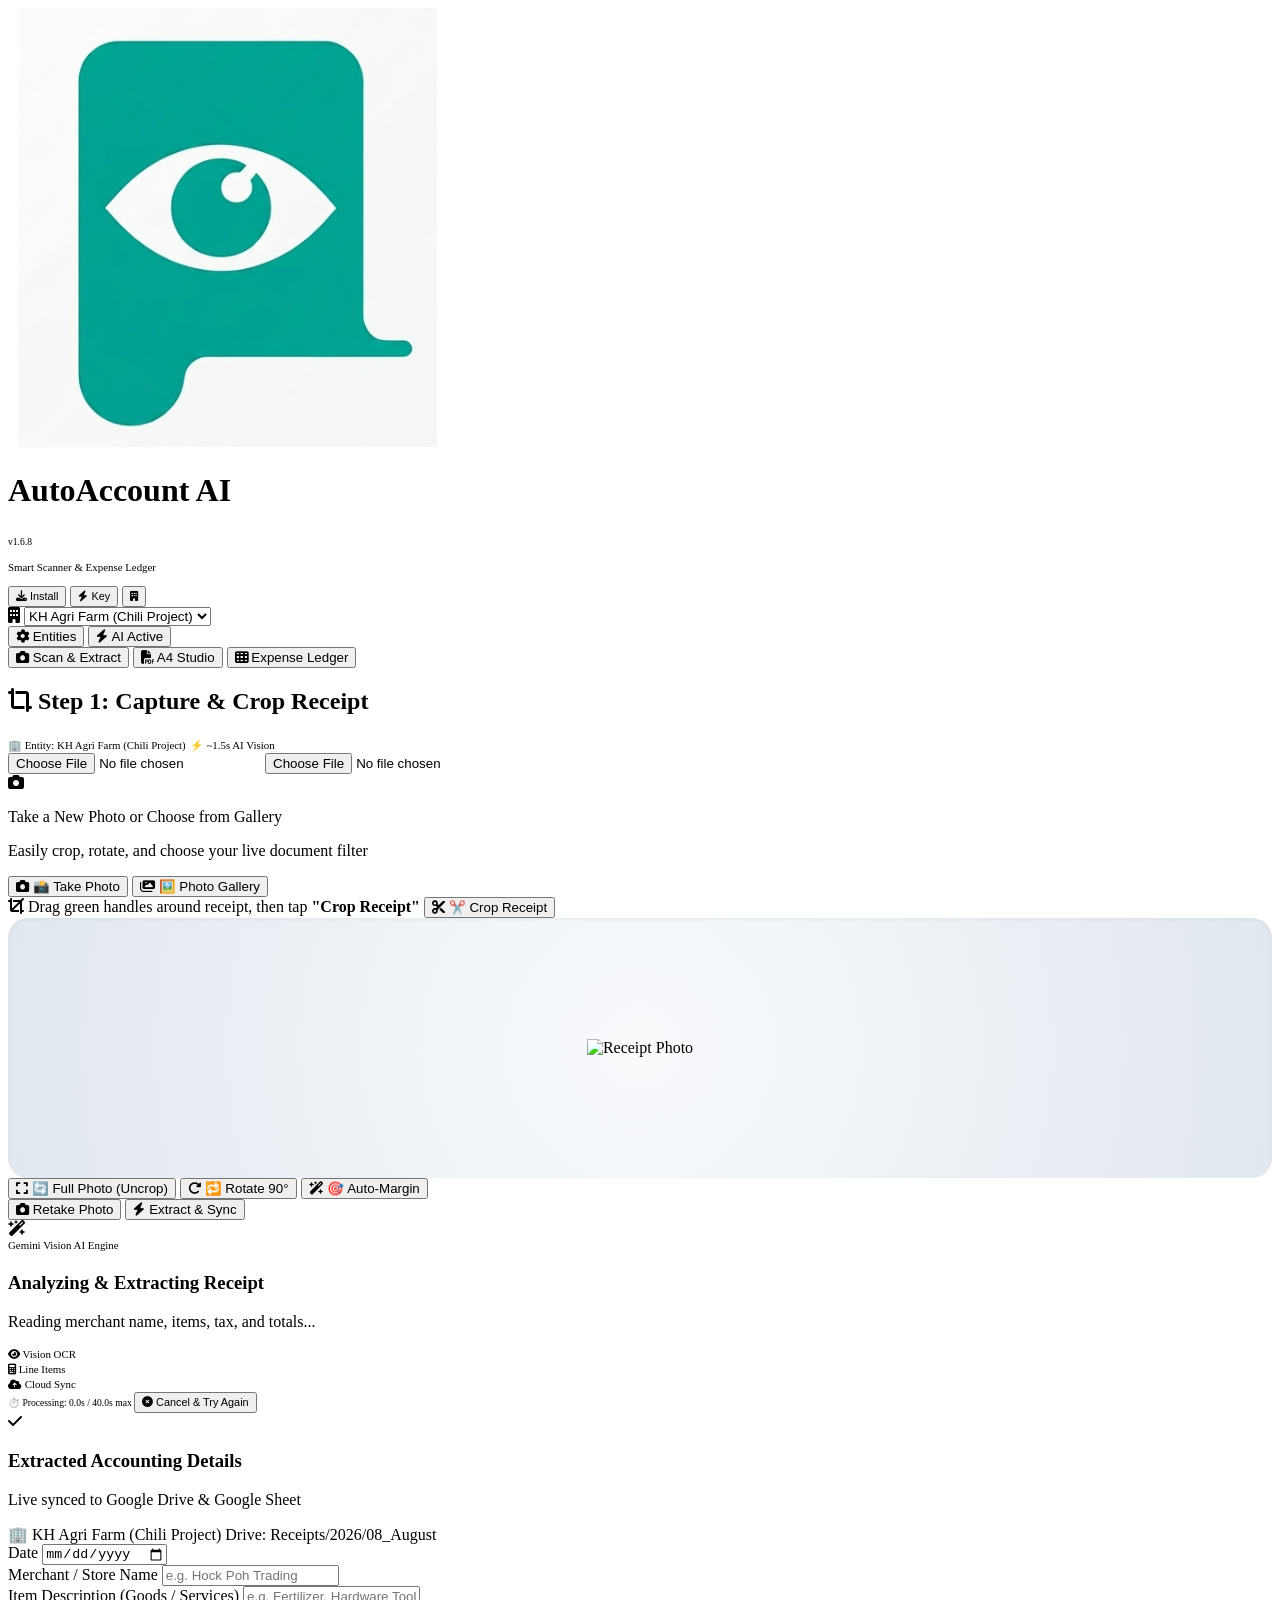
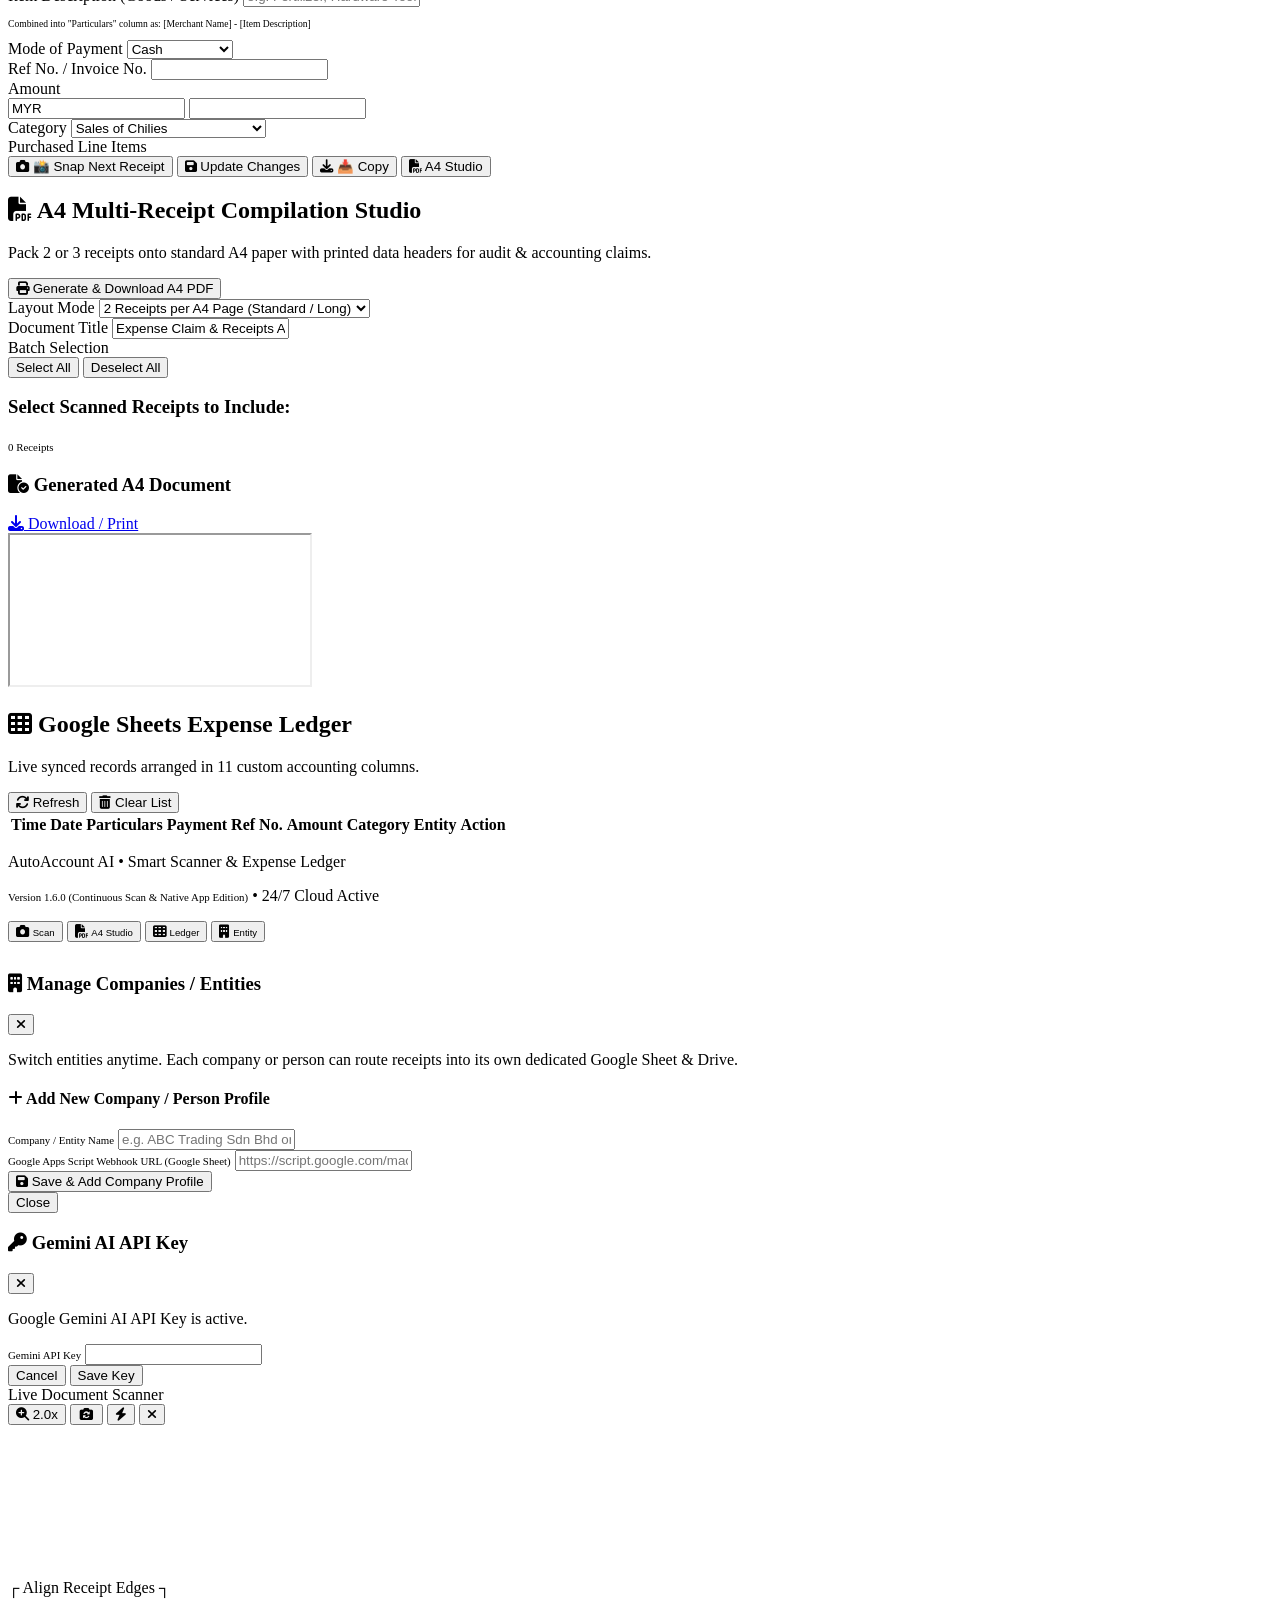
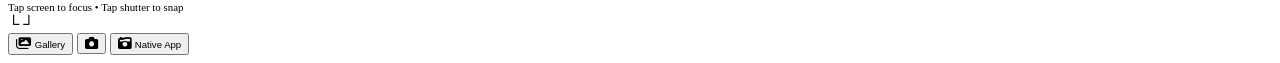
==== docs/index.html @ bf438f2d "v1.6.8: Auto-start live camera in 2.0x macro mode for optimal sharpness and zero wide-angle distorti" ====
<!DOCTYPE html>
<html lang="en">
<head>
  <meta charset="UTF-8">
  <meta name="viewport" content="width=device-width, initial-scale=1.0, maximum-scale=1.0, user-scalable=no, viewport-fit=cover">
  <title>AutoAccount AI - Smart Receipt Scanner</title>
  <!-- PWA & Fullscreen App Meta -->
  <link rel="manifest" href="manifest.json">
  <link rel="icon" type="image/png" href="favicon.png">
  <link rel="apple-touch-icon" href="apple-touch-icon.png">
  <meta name="theme-color" content="#064e3b">
  <meta name="apple-mobile-web-app-capable" content="yes">
  <meta name="apple-mobile-web-app-status-bar-style" content="black-translucent">
  <meta name="apple-mobile-web-app-title" content="AutoAccount">
  <meta name="mobile-web-app-capable" content="yes">

  <!-- Tailwind CSS CDN -->
  <script src="https://cdn.tailwindcss.com"></script>
  <link rel="stylesheet" href="https://cdnjs.cloudflare.com/ajax/libs/font-awesome/6.4.0/css/all.min.css">
  <!-- Cropper.js -->
  <link rel="stylesheet" href="https://cdnjs.cloudflare.com/ajax/libs/cropperjs/1.6.1/cropper.min.css">
  <script src="https://cdnjs.cloudflare.com/ajax/libs/cropperjs/1.6.1/cropper.min.js"></script>
  <link rel="stylesheet" href="style.css?v=1.6.8">
  <style>
    /* Live Visual Image Filter Classes */
    .filter-preview-original { filter: none !important; }
    .filter-preview-enhanced_clean { filter: contrast(130%) brightness(106%) saturate(110%) !important; }
    .filter-preview-bw_enhanced { filter: grayscale(100%) contrast(180%) brightness(105%) !important; }
    .filter-preview-color_boost { filter: saturate(160%) contrast(125%) brightness(102%) !important; }
  </style>
</head>
<body class="bg-slate-50 text-slate-800 min-h-screen flex flex-col font-sans antialiased pb-24 sm:pb-8">

  <!-- Header with App Logo & Multi-Company Switcher -->
  <header class="bg-gradient-to-r from-emerald-800 via-teal-800 to-sky-800 text-white shadow-md sticky top-0 z-30 pt-safe">
    <div class="max-w-5xl mx-auto px-4 py-2.5 flex flex-col sm:flex-row items-center justify-between gap-2.5">
      <div class="flex items-center justify-between w-full sm:w-auto">
        <div class="flex items-center space-x-3">
          <img src="logo.png?v=1.6.8" alt="AutoAccount Logo" class="w-11 h-11 rounded-2xl object-cover shadow-md bg-white p-0.5 border-2 border-white/40 shrink-0" />
          <div>
            <div class="flex items-center gap-1.5">
              <h1 class="font-extrabold text-base sm:text-lg leading-tight tracking-tight">AutoAccount AI</h1>
              <span class="text-3xs font-mono font-bold bg-white/20 px-1.5 py-0.5 rounded text-emerald-100 border border-white/20">v1.6.8</span>
            </div>
            <p class="text-2xs text-emerald-100 font-medium">Smart Scanner & Expense Ledger</p>
          </div>
        </div>

        <div class="sm:hidden flex items-center gap-1.5">
          <button type="button" id="btn-pwa-install-mobile" onclick="triggerPWAInstall()" class="hidden px-2.5 py-1 rounded-full text-2xs font-bold bg-amber-400 text-slate-900 shadow-sm animate-pulse flex items-center gap-1">
            <i class="fa-solid fa-download"></i> Install
          </button>
          <button type="button" onclick="openApiKeyModal()" id="btn-api-key-status-mobile" class="px-2 py-1 rounded-full text-2xs font-semibold bg-emerald-500/20 text-emerald-200 border border-emerald-400/30">
            <i class="fa-solid fa-bolt text-yellow-300"></i> Key
          </button>
          <button type="button" onclick="openCompanyModal()" class="px-2 py-1 rounded-full text-2xs font-semibold bg-sky-500/20 text-sky-200 border border-sky-400/30">
            <i class="fa-solid fa-building"></i>
          </button>
        </div>
      </div>

      <!-- Company & Settings Selector Bar -->
      <div class="flex items-center justify-between w-full sm:w-auto gap-2 bg-black/20 px-2.5 py-1.5 rounded-xl border border-white/10 text-xs">
        <div class="flex items-center gap-1.5">
          <i class="fa-solid fa-building text-sky-300 text-xs"></i>
          <select id="header-company-select" onchange="onCompanySelectChange(this.value)" class="bg-emerald-950/80 text-white font-bold text-xs px-2 py-1 rounded-lg border border-emerald-400/30 focus:outline-none cursor-pointer">
            <!-- Dynamically populated -->
          </select>
        </div>

        <div class="flex items-center gap-1.5">
          <button type="button" onclick="openCompanyModal()" title="Manage Companies & Sheets" class="px-2 py-1 rounded-lg bg-white/10 hover:bg-white/20 text-white font-medium text-xs flex items-center gap-1">
            <i class="fa-solid fa-gear"></i> <span class="hidden sm:inline">Entities</span>
          </button>
          <button type="button" onclick="openApiKeyModal()" id="btn-api-key-status" class="hidden sm:inline-flex items-center gap-1 px-2 py-1 rounded-lg text-xs font-semibold bg-emerald-500/30 text-emerald-200 border border-emerald-400/30">
            <i class="fa-solid fa-bolt text-yellow-300"></i> <span id="api-status-label">AI Active</span>
          </button>
        </div>
      </div>
    </div>
  </header>

  <!-- Main Container -->
  <main class="max-w-5xl mx-auto px-4 py-5 w-full flex-1">
    
    <!-- Clean Modern Segment Navigation Bar -->
    <nav class="grid grid-cols-3 gap-1.5 bg-slate-200/90 p-1.5 rounded-2xl shadow-inner mb-6">
      <button id="tab-scan-btn" onclick="switchTab('scan')" class="flex flex-col sm:flex-row items-center justify-center gap-1 sm:gap-2 py-2 px-1 sm:px-3 rounded-xl font-bold text-xs transition-all shadow bg-white text-emerald-800">
        <i class="fa-solid fa-camera text-sm sm:text-base text-emerald-600"></i>
        <span class="truncate">Scan & Extract</span>
      </button>
      <button id="tab-compile-btn" onclick="switchTab('compile')" class="flex flex-col sm:flex-row items-center justify-center gap-1 sm:gap-2 py-2 px-1 sm:px-3 rounded-xl font-bold text-xs transition-all text-slate-600 hover:text-slate-900">
        <i class="fa-solid fa-file-pdf text-sm sm:text-base text-red-500"></i>
        <span class="truncate">A4 Studio</span>
      </button>
      <button id="tab-ledger-btn" onclick="switchTab('ledger')" class="flex flex-col sm:flex-row items-center justify-center gap-1 sm:gap-2 py-2 px-1 sm:px-3 rounded-xl font-bold text-xs transition-all text-slate-600 hover:text-slate-900">
        <i class="fa-solid fa-table-cells text-sm sm:text-base text-teal-600"></i>
        <span class="truncate">Expense Ledger</span>
      </button>
    </nav>

    <!-- TAB 1: SCAN & EXTRACT -->
    <section id="tab-scan" class="space-y-6">
      <div class="bg-white rounded-2xl p-5 shadow-sm border border-slate-200">
        <div class="flex flex-col sm:flex-row sm:items-center justify-between gap-1 mb-3">
          <h2 class="text-base font-bold text-slate-800 flex items-center gap-2">
            <i class="fa-solid fa-crop-simple text-emerald-600"></i> Step 1: Capture & Crop Receipt
          </h2>
          <div class="flex items-center gap-2">
            <span id="active-company-badge" class="text-2xs font-bold px-2.5 py-1 bg-sky-50 text-sky-700 rounded-full border border-sky-200">
              🏢 Entity: Active Account
            </span>
            <span class="text-2xs font-semibold px-2.5 py-1 bg-emerald-50 text-emerald-700 rounded-full border border-emerald-200">
              ⚡ ~1.5s AI Vision
            </span>
          </div>
        </div>

        <!-- Hidden File Inputs -->
        <input type="file" id="camera-input" accept="image/*" capture="environment" class="hidden" />
        <input type="file" id="gallery-input" accept="image/*" class="hidden" />

        <!-- Capture / Gallery Selector Zone -->
        <div id="drop-zone" class="border-2 border-dashed border-slate-300 hover:border-emerald-500 rounded-2xl p-6 text-center cursor-pointer transition-all bg-slate-50 relative overflow-hidden">
          <div id="upload-prompt" class="space-y-4">
            <div class="w-16 h-16 mx-auto rounded-full bg-emerald-50 text-emerald-600 flex items-center justify-center text-2xl shadow-sm">
              <i class="fa-solid fa-camera"></i>
            </div>
            <div>
              <p class="font-semibold text-slate-700 text-sm">Take a New Photo or Choose from Gallery</p>
              <p class="text-xs text-slate-500 mt-1">Easily crop, rotate, and choose your live document filter</p>
            </div>
            
            <!-- Dual Mobile Buttons -->
            <div class="flex flex-col sm:flex-row justify-center gap-3 pt-1 max-w-md mx-auto">
              <button type="button" onclick="triggerCameraInput()" class="flex-1 py-3 px-4 bg-emerald-600 hover:bg-emerald-700 text-white rounded-xl text-xs font-bold shadow-md flex items-center justify-center gap-2 active:scale-98 transition-all">
                <i class="fa-solid fa-camera text-base"></i> 📸 Take Photo
              </button>
              <button type="button" onclick="triggerGalleryInput()" class="flex-1 py-3 px-4 bg-teal-600 hover:bg-teal-700 text-white rounded-xl text-xs font-bold shadow-md flex items-center justify-center gap-2 active:scale-98 transition-all">
                <i class="fa-solid fa-images text-base"></i> 🖼️ Photo Gallery
              </button>
            </div>
          </div>

          <!-- Interactive Cropper Container -->
          <div id="image-preview-container" class="hidden flex flex-col items-center space-y-4">
            <!-- Cropped Status Badge -->
            <div id="crop-status-badge" class="w-full flex items-center justify-between px-3 py-2 bg-slate-100 rounded-xl text-xs font-semibold text-slate-700 border border-slate-200 shadow-sm">
              <span id="crop-status-text" class="flex items-center gap-1.5 text-slate-600">
                <i class="fa-solid fa-crop text-emerald-600"></i> Drag green handles around receipt, then tap <strong>"Crop Receipt"</strong>
              </span>
              <button type="button" onclick="applyAndSaveCrop()" id="btn-apply-crop" class="px-3 py-1.5 bg-emerald-600 hover:bg-emerald-700 text-white rounded-lg text-xs font-bold shadow flex items-center gap-1">
                <i class="fa-solid fa-scissors"></i> ✂️ Crop Receipt
              </button>
            </div>

            <div id="cropper-wrapper" class="border-2 border-dashed border-emerald-500 rounded-xl overflow-hidden bg-slate-950/5 shadow-inner">
              <img id="cropper-image" src="" alt="Receipt Photo" class="max-w-full rounded-lg transition-all duration-200 filter-preview-enhanced_clean" />
            </div>

            <!-- Crop Controls Bar -->
            <div id="crop-controls-bar" class="flex flex-wrap items-center justify-center gap-2 w-full text-xs">
              <button type="button" onclick="resetFullCrop()" class="px-3 py-1.5 bg-slate-100 hover:bg-slate-200 text-slate-700 font-semibold rounded-lg border border-slate-300 flex items-center gap-1.5">
                <i class="fa-solid fa-expand"></i> 🔄 Full Photo (Uncrop)
              </button>
              <button type="button" onclick="rotateCropper()" class="px-3 py-1.5 bg-slate-100 hover:bg-slate-200 text-slate-700 font-semibold rounded-lg border border-slate-300 flex items-center gap-1.5">
                <i class="fa-solid fa-rotate-right"></i> 🔁 Rotate 90°
              </button>
              <button type="button" onclick="autoDetectCropBox()" class="px-3 py-1.5 bg-emerald-50 hover:bg-emerald-100 text-emerald-700 font-semibold rounded-lg border border-emerald-300 flex items-center gap-1.5">
                <i class="fa-solid fa-wand-magic-sparkles"></i> 🎯 Auto-Margin
              </button>
            </div>
            
            <!-- Action Buttons Directly Under Crop Controls -->
            <div class="flex gap-2.5 w-full pt-1">
              <button type="button" onclick="retakePhoto()" class="flex-1 py-3 bg-slate-100 hover:bg-slate-200 text-slate-700 font-bold rounded-xl text-xs sm:text-sm border border-slate-300 flex items-center justify-center gap-1.5 shadow-sm active:scale-98 transition-all">
                <i class="fa-solid fa-camera text-emerald-600"></i> Retake Photo
              </button>
              <button type="button" id="process-btn" onclick="processAndExtract()" class="flex-2 flex-grow py-3 bg-emerald-600 hover:bg-emerald-700 text-white font-bold rounded-xl text-xs sm:text-sm shadow-md flex items-center justify-center gap-2 active:scale-98 transition-all">
                <i class="fa-solid fa-bolt text-yellow-300"></i> Extract & Sync
              </button>
            </div>
          </div>
        </div>
      </div>

      <!-- Modern Glassmorphism AI Loading State Card -->
      <div id="loading-card" class="hidden bg-gradient-to-b from-white/95 to-slate-50/95 backdrop-blur-md rounded-3xl p-6 sm:p-8 text-center shadow-xl border border-emerald-100/80 relative overflow-hidden transition-all duration-300">
        <!-- Ambient Background Glow Circles -->
        <div class="absolute -top-16 -left-16 w-48 h-48 bg-emerald-400/10 rounded-full blur-3xl pointer-events-none"></div>
        <div class="absolute -bottom-16 -right-16 w-48 h-48 bg-teal-400/10 rounded-full blur-3xl pointer-events-none"></div>

        <div class="relative z-10 space-y-5 max-w-md mx-auto">
          <!-- Multi-Ring AI Pulse Core -->
          <div class="relative w-24 h-24 mx-auto flex items-center justify-center">
            <div class="absolute inset-0 rounded-full bg-emerald-400/20 animate-ping" style="animation-duration: 2.5s;"></div>
            <div class="absolute -inset-2 rounded-full border-2 border-dashed border-emerald-400/40 animate-spin" style="animation-duration: 12s;"></div>
            <div class="w-16 h-16 rounded-2xl bg-gradient-to-tr from-emerald-600 via-teal-600 to-emerald-500 shadow-lg shadow-emerald-500/30 flex items-center justify-center text-white text-2xl relative">
              <i class="fa-solid fa-wand-magic-sparkles animate-pulse"></i>
              <span class="absolute -top-1 -right-1 flex h-3 w-3">
                <span class="animate-ping absolute inline-flex h-full w-full rounded-full bg-emerald-300 opacity-75"></span>
                <span class="relative inline-flex rounded-full h-3 w-3 bg-emerald-400"></span>
              </span>
            </div>
          </div>

          <!-- Header & Dynamic Status -->
          <div>
            <div class="inline-flex items-center gap-1.5 px-3 py-1 rounded-full bg-emerald-50 border border-emerald-200/80 text-emerald-800 text-2xs font-bold tracking-wide uppercase shadow-sm mb-2">
              <span class="w-1.5 h-1.5 rounded-full bg-emerald-500 animate-pulse"></span>
              <span id="loading-badge-model">Gemini Vision AI Engine</span>
            </div>
            <h3 class="font-extrabold text-slate-800 text-lg sm:text-xl tracking-tight" id="loading-title">
              Analyzing & Extracting Receipt
            </h3>
            <p class="text-xs sm:text-sm text-slate-500 mt-1 font-medium" id="loading-desc">
              Reading merchant name, items, tax, and totals...
            </p>
          </div>

          <!-- Animated Modern Progress Bar -->
          <div class="w-full bg-slate-100 rounded-full h-2 p-0.5 border border-slate-200/60 overflow-hidden shadow-inner">
            <div id="loading-progress-bar" class="h-full rounded-full bg-gradient-to-r from-emerald-500 via-teal-400 to-emerald-600 animate-shimmer" style="width: 70%; background-size: 200% 100%;"></div>
          </div>

          <!-- Live Step Badges -->
          <div class="grid grid-cols-3 gap-2 pt-1 text-2xs">
            <div id="step-ocr" class="flex flex-col items-center p-2 rounded-xl bg-emerald-50/80 border border-emerald-200 text-emerald-800 font-semibold transition-all">
              <i class="fa-solid fa-eye text-emerald-600 mb-1"></i>
              <span>Vision OCR</span>
            </div>
            <div id="step-parse" class="flex flex-col items-center p-2 rounded-xl bg-slate-50 border border-slate-200 text-slate-500 font-semibold transition-all">
              <i class="fa-solid fa-calculator text-slate-400 mb-1"></i>
              <span>Line Items</span>
            </div>
            <div id="step-sync" class="flex flex-col items-center p-2 rounded-xl bg-slate-50 border border-slate-200 text-slate-500 font-semibold transition-all">
              <i class="fa-solid fa-cloud-arrow-up text-slate-400 mb-1"></i>
              <span>Cloud Sync</span>
            </div>
          </div>

          <!-- Live Elapsed Timer Pill & Cancel / Try Again Action -->
          <div class="pt-1 flex flex-col items-center gap-2.5">
            <span id="loading-timer-pill" class="text-3xs font-mono font-bold text-slate-600 bg-slate-100 px-3 py-1 rounded-full border border-slate-200 shadow-inner">
              ⏱️ Processing: <span id="loading-elapsed-seconds">0.0s</span> / 40.0s max
            </span>
            <button type="button" onclick="cancelExtraction()" class="px-4 py-1.5 bg-rose-50 hover:bg-rose-100 text-rose-700 font-bold rounded-xl text-2xs border border-rose-200 shadow-sm flex items-center gap-1.5 transition-all">
              <i class="fa-solid fa-circle-xmark text-rose-500"></i> Cancel & Try Again
            </button>
          </div>
        </div>
      </div>

      <!-- Result & Review Form Card -->
      <div id="result-card" class="hidden bg-white rounded-2xl p-5 shadow-sm border border-slate-200 space-y-5">
        <div class="flex flex-col sm:flex-row sm:items-center justify-between gap-2 pb-3 border-b border-slate-100">
          <div class="flex items-center gap-2">
            <span class="w-8 h-8 rounded-full bg-emerald-100 text-emerald-600 flex items-center justify-center text-sm font-bold">
              <i class="fa-solid fa-check"></i>
            </span>
            <div>
              <h3 class="font-bold text-slate-800 text-base">Extracted Accounting Details</h3>
              <p class="text-xs text-slate-500">Live synced to Google Drive & Google Sheet</p>
            </div>
          </div>
          <div class="flex items-center gap-2">
            <span id="badge-company-name" class="text-xs font-semibold px-2.5 py-1 bg-sky-50 text-sky-800 rounded-full border border-sky-200">
              🏢 Entity Profile
            </span>
            <span id="badge-drive-folder" class="text-xs font-semibold px-2.5 py-1 bg-emerald-50 text-emerald-700 rounded-full border border-emerald-200">
              Drive: Receipts/2026/08_August
            </span>
          </div>
        </div>

        <form id="receipt-form" class="space-y-4">
          <div class="grid grid-cols-1 sm:grid-cols-2 gap-3">
            <div>
              <label class="block text-xs font-bold text-slate-600 uppercase tracking-wider mb-1">Date</label>
              <input type="date" id="field-date" class="w-full px-3 py-2 text-sm rounded-xl border border-slate-300 focus:ring-2 focus:ring-emerald-500 focus:outline-none" />
            </div>
            <div>
              <label class="block text-xs font-bold text-slate-600 uppercase tracking-wider mb-1">Merchant / Store Name</label>
              <input type="text" id="field-merchant" class="w-full px-3 py-2 text-sm rounded-xl border border-slate-300 focus:ring-2 focus:ring-emerald-500 focus:outline-none" placeholder="e.g. Hock Poh Trading" />
            </div>
            <div class="sm:col-span-2">
              <label class="block text-xs font-bold text-slate-600 uppercase tracking-wider mb-1">Item Description (Goods / Services)</label>
              <input type="text" id="field-item-desc" class="w-full px-3 py-2 text-sm rounded-xl border border-slate-300 focus:ring-2 focus:ring-emerald-500 focus:outline-none" placeholder="e.g. Fertilizer, Hardware Tools, Office Paper" />
              <p class="text-3xs text-slate-400 mt-0.5 italic">Combined into "Particulars" column as: [Merchant Name] - [Item Description]</p>
            </div>
            <div>
              <label class="block text-xs font-bold text-slate-600 uppercase tracking-wider mb-1">Mode of Payment</label>
              <select id="field-payment" class="w-full px-3 py-2 text-sm rounded-xl border border-slate-300 focus:ring-2 focus:ring-emerald-500 focus:outline-none bg-white font-medium">
                <option value="Cash">Cash</option>
                <option value="Credit Card">Credit Card</option>
                <option value="TnG">TnG</option>
                <option value="ShopeePay">ShopeePay</option>
                <option value="Bank Transfer">Bank Transfer</option>
              </select>
            </div>
            <div>
              <label class="block text-xs font-bold text-slate-600 uppercase tracking-wider mb-1">Ref No. / Invoice No.</label>
              <input type="text" id="field-ref" class="w-full px-3 py-2 text-sm rounded-xl border border-slate-300 focus:ring-2 focus:ring-emerald-500 focus:outline-none" />
            </div>
            <div>
              <label class="block text-xs font-bold text-slate-600 uppercase tracking-wider mb-1">Amount</label>
              <div class="flex">
                <input type="text" id="field-currency" class="w-20 px-3 py-2 text-sm font-bold text-slate-700 bg-slate-100 rounded-l-xl border border-r-0 border-slate-300 text-center" value="MYR" />
                <input type="number" step="0.01" id="field-amount" class="w-full px-3 py-2 text-sm font-bold text-emerald-700 rounded-r-xl border border-slate-300 focus:ring-2 focus:ring-emerald-500 focus:outline-none" />
              </div>
            </div>
            <div>
              <label class="block text-xs font-bold text-slate-600 uppercase tracking-wider mb-1">Category</label>
              <select id="field-category" class="w-full px-3 py-2 text-sm rounded-xl border border-slate-300 focus:ring-2 focus:ring-emerald-500 focus:outline-none bg-white font-medium">
                <!-- Populated dynamically with comprehensive categories -->
              </select>
            </div>
          </div>

          <!-- Items Breakdown -->
          <div>
            <label class="block text-xs font-bold text-slate-600 uppercase tracking-wider mb-1">Purchased Line Items</label>
            <div id="items-container" class="space-y-1.5 max-h-40 overflow-y-auto pr-1"></div>
          </div>

          <!-- Actions Bar -->
          <div class="flex flex-wrap gap-2 pt-2">
            <button type="button" onclick="snapNextReceipt()" class="flex-1 sm:flex-initial px-4 py-2.5 bg-emerald-600 hover:bg-emerald-700 text-white rounded-xl text-xs sm:text-sm font-bold shadow-md flex items-center justify-center gap-1.5">
              <i class="fa-solid fa-camera"></i> 📸 Snap Next Receipt
            </button>
            <button type="button" onclick="updateReceiptRecord()" class="px-4 py-2.5 bg-slate-800 hover:bg-slate-900 text-white rounded-xl text-xs sm:text-sm font-bold shadow-sm flex items-center justify-center gap-1.5">
              <i class="fa-solid fa-floppy-disk"></i> Update Changes
            </button>
            <button type="button" onclick="downloadImageCopy()" class="px-3 py-2.5 bg-slate-100 hover:bg-slate-200 text-slate-700 rounded-xl text-xs font-semibold border border-slate-300 flex items-center justify-center gap-1.5">
              <i class="fa-solid fa-download"></i> 📥 Copy
            </button>
            <button type="button" onclick="switchTab('compile')" class="px-3 py-2.5 bg-teal-50 hover:bg-teal-100 text-teal-800 rounded-xl text-xs font-semibold border border-teal-200 flex items-center justify-center gap-1.5">
              <i class="fa-solid fa-file-pdf text-teal-600"></i> A4 Studio
            </button>
          </div>
        </form>
      </div>
    </section>

    <!-- TAB 2: A4 COMPILATION STUDIO -->
    <section id="tab-compile" class="hidden space-y-6">
      <div class="bg-white rounded-2xl p-5 shadow-sm border border-slate-200 space-y-4">
        <div class="flex flex-col sm:flex-row sm:items-center justify-between gap-2 pb-3 border-b border-slate-100">
          <div>
            <h2 class="text-base font-bold text-slate-800 flex items-center gap-2">
              <i class="fa-solid fa-file-pdf text-red-500"></i> A4 Multi-Receipt Compilation Studio
            </h2>
            <p class="text-xs text-slate-500">Pack 2 or 3 receipts onto standard A4 paper with printed data headers for audit & accounting claims.</p>
          </div>
          <button type="button" onclick="generateCompiledPDF()" class="px-4 py-2.5 bg-red-600 hover:bg-red-700 text-white rounded-xl text-xs font-bold shadow-md flex items-center gap-2 justify-center">
            <i class="fa-solid fa-print"></i> Generate & Download A4 PDF
          </button>
        </div>

        <div class="grid grid-cols-1 sm:grid-cols-3 gap-3 bg-slate-50 p-3.5 rounded-xl border border-slate-200 text-xs">
          <div>
            <label class="block font-bold text-slate-700 mb-1">Layout Mode</label>
            <select id="compile-layout" class="w-full px-2.5 py-1.5 rounded-lg border border-slate-300 bg-white font-medium">
              <option value="2_per_page" selected>2 Receipts per A4 Page (Standard / Long)</option>
              <option value="3_per_page">3 Receipts per A4 Page (Compact Chits)</option>
            </select>
          </div>
          <div>
            <label class="block font-bold text-slate-700 mb-1">Document Title</label>
            <input type="text" id="compile-title" class="w-full px-2.5 py-1.5 rounded-lg border border-slate-300 bg-white font-medium" value="Expense Claim & Receipts Audit Sheet" />
          </div>
          <div>
            <label class="block font-bold text-slate-700 mb-1">Batch Selection</label>
            <div class="flex gap-2 pt-0.5">
              <button type="button" onclick="selectAllReceipts(true)" class="flex-1 py-1 px-2 bg-white border border-slate-300 rounded font-semibold text-slate-700 hover:bg-slate-100">Select All</button>
              <button type="button" onclick="selectAllReceipts(false)" class="flex-1 py-1 px-2 bg-white border border-slate-300 rounded font-semibold text-slate-700 hover:bg-slate-100">Deselect All</button>
            </div>
          </div>
        </div>

        <div>
          <div class="flex items-center justify-between mb-2">
            <h3 class="text-xs font-bold text-slate-600 uppercase tracking-wider">Select Scanned Receipts to Include:</h3>
            <span id="compile-count-badge" class="text-2xs font-semibold px-2 py-0.5 bg-slate-100 text-slate-700 rounded-md">0 Receipts</span>
          </div>
          <div id="compile-receipt-list" class="space-y-2 max-h-96 overflow-y-auto pr-1"></div>
        </div>

        <div id="pdf-preview-section" class="hidden pt-4 border-t border-slate-100 space-y-3">
          <div class="flex items-center justify-between">
            <h3 class="text-sm font-bold text-slate-800 flex items-center gap-1.5">
              <i class="fa-solid fa-file-circle-check text-emerald-600"></i> Generated A4 Document
            </h3>
            <a id="pdf-download-link" href="#" target="_blank" class="px-3 py-1.5 bg-emerald-600 hover:bg-emerald-700 text-white rounded-lg text-xs font-bold shadow-sm flex items-center gap-1">
              <i class="fa-solid fa-download"></i> Download / Print
            </a>
          </div>
          <iframe id="pdf-frame" src="" class="w-full h-96 rounded-xl border border-slate-300 bg-slate-100"></iframe>
        </div>
      </div>
    </section>

    <!-- TAB 3: SHEETS LEDGER -->
    <section id="tab-ledger" class="hidden space-y-6">
      <div class="bg-white rounded-2xl p-5 shadow-sm border border-slate-200 space-y-4">
        <div class="flex flex-col sm:flex-row sm:items-center justify-between gap-2 pb-3 border-b border-slate-100">
          <div>
            <h2 class="text-base font-bold text-slate-800 flex items-center gap-2">
              <i class="fa-solid fa-table-cells text-emerald-600"></i> Google Sheets Expense Ledger
            </h2>
            <p class="text-xs text-slate-500">Live synced records arranged in 11 custom accounting columns.</p>
          </div>
          <div class="flex items-center gap-2">
            <button type="button" onclick="loadReceiptsList()" class="px-3 py-1.5 bg-slate-100 hover:bg-slate-200 text-slate-700 rounded-lg text-xs font-semibold border border-slate-300 flex items-center gap-1">
              <i class="fa-solid fa-arrows-rotate"></i> Refresh
            </button>
            <button type="button" onclick="clearAllScannedReceipts()" class="px-2.5 py-1.5 bg-rose-50 hover:bg-rose-100 text-rose-700 rounded-lg text-xs font-semibold border border-rose-200 flex items-center gap-1" title="Clear Local Ledger List">
              <i class="fa-solid fa-trash-can"></i> Clear List
            </button>
          </div>
        </div>

        <div class="overflow-x-auto rounded-xl border border-slate-200">
          <table class="w-full text-left text-xs text-slate-600">
            <thead class="bg-slate-100 text-slate-700 font-bold border-b border-slate-200">
              <tr>
                <th class="px-3 py-2.5">Time</th>
                <th class="px-3 py-2.5">Date</th>
                <th class="px-3 py-2.5">Particulars</th>
                <th class="px-3 py-2.5">Payment</th>
                <th class="px-3 py-2.5">Ref No.</th>
                <th class="px-3 py-2.5">Amount</th>
                <th class="px-3 py-2.5">Category</th>
                <th class="px-3 py-2.5">Entity</th>
                <th class="px-3 py-2.5 text-center">Action</th>
              </tr>
            </thead>
            <tbody id="ledger-table-body" class="divide-y divide-slate-100"></tbody>
          </table>
        </div>
      </div>
    </section>

  </main>

  <!-- App Footer with Versioning -->
  <footer class="hidden sm:block w-full text-center py-4 bg-slate-100 border-t border-slate-200 text-xs text-slate-500 mt-8 mb-6">
    <div class="max-w-5xl mx-auto px-4 flex flex-col sm:flex-row items-center justify-between gap-2">
      <p class="font-semibold text-slate-700">AutoAccount AI • Smart Scanner & Expense Ledger</p>
      <p class="flex items-center gap-2">
        <span class="px-2.5 py-1 rounded-full bg-emerald-700 text-white font-mono font-bold text-2xs shadow-sm">Version 1.6.0 (Continuous Scan & Native App Edition)</span>
        <span class="text-slate-400">• 24/7 Cloud Active</span>
      </p>
    </div>
  </footer>

  <!-- Fixed Native Mobile Bottom App Navigation Bar -->
  <nav class="sm:hidden fixed bottom-0 left-0 right-0 z-40 bg-white/95 backdrop-blur-md border-t border-slate-200/80 shadow-2xl safe-bottom px-2 py-1.5 flex items-center justify-around">
    <button type="button" onclick="switchTab('scan')" id="mob-tab-scan-btn" class="flex-1 flex flex-col items-center justify-center py-1 rounded-xl text-emerald-700 font-bold transition-all">
      <i class="fa-solid fa-camera text-base text-emerald-600 mb-0.5"></i>
      <span class="text-3xs tracking-tight">Scan</span>
    </button>
    <button type="button" onclick="switchTab('compile')" id="mob-tab-compile-btn" class="flex-1 flex flex-col items-center justify-center py-1 rounded-xl text-slate-500 font-semibold transition-all">
      <i class="fa-solid fa-file-pdf text-base text-slate-400 mb-0.5"></i>
      <span class="text-3xs tracking-tight">A4 Studio</span>
    </button>
    <button type="button" onclick="switchTab('ledger')" id="mob-tab-ledger-btn" class="flex-1 flex flex-col items-center justify-center py-1 rounded-xl text-slate-500 font-semibold transition-all">
      <i class="fa-solid fa-table-cells text-base text-slate-400 mb-0.5"></i>
      <span class="text-3xs tracking-tight">Ledger</span>
    </button>
    <button type="button" onclick="openCompanyModal()" class="flex-1 flex flex-col items-center justify-center py-1 rounded-xl text-slate-500 font-semibold transition-all">
      <i class="fa-solid fa-building text-base text-sky-600 mb-0.5"></i>
      <span class="text-3xs tracking-tight">Entity</span>
    </button>
  </nav>

  <!-- Multi-Company & Entity Profiles Modal -->
  <div id="company-modal" class="fixed inset-0 bg-black/50 backdrop-blur-sm z-50 hidden flex items-center justify-center p-4">
    <div class="bg-white rounded-2xl max-w-lg w-full p-6 shadow-2xl space-y-4 border border-slate-200 max-h-[90vh] overflow-y-auto">
      <div class="flex items-center justify-between pb-2 border-b border-slate-100">
        <h3 class="font-bold text-slate-800 text-base flex items-center gap-2">
          <i class="fa-solid fa-building text-sky-600"></i> Manage Companies / Entities
        </h3>
        <button onclick="closeCompanyModal()" class="text-slate-400 hover:text-slate-600"><i class="fa-solid fa-xmark text-lg"></i></button>
      </div>

      <p class="text-xs text-slate-600">
        Switch entities anytime. Each company or person can route receipts into its own dedicated Google Sheet & Drive.
      </p>

      <!-- Active Companies List -->
      <div id="company-profiles-list" class="space-y-2.5">
        <!-- Rendered dynamically -->
      </div>

      <!-- Add New Entity Form -->
      <div class="pt-3 border-t border-slate-200 space-y-3 bg-slate-50 p-4 rounded-xl">
        <h4 class="text-xs font-bold text-slate-800 uppercase tracking-wider flex items-center gap-1.5">
          <i class="fa-solid fa-plus text-emerald-600"></i> Add New Company / Person Profile
        </h4>
        <div>
          <label class="block text-2xs font-bold text-slate-600 uppercase mb-1">Company / Entity Name</label>
          <input type="text" id="new-company-name" placeholder="e.g. ABC Trading Sdn Bhd or Personal Claims" class="w-full px-3 py-2 text-xs rounded-lg border border-slate-300 focus:ring-2 focus:ring-emerald-500 focus:outline-none bg-white" />
        </div>
        <div>
          <label class="block text-2xs font-bold text-slate-600 uppercase mb-1">Google Apps Script Webhook URL (Google Sheet)</label>
          <input type="text" id="new-company-webhook" placeholder="https://script.google.com/macros/s/.../exec" class="w-full px-3 py-2 text-xs rounded-lg border border-slate-300 focus:ring-2 focus:ring-emerald-500 focus:outline-none bg-white font-mono" />
        </div>
        <button type="button" onclick="addNewCompanyProfile()" class="w-full py-2 bg-emerald-600 hover:bg-emerald-700 text-white rounded-lg text-xs font-bold shadow flex items-center justify-center gap-1.5">
          <i class="fa-solid fa-floppy-disk"></i> Save & Add Company Profile
        </button>
      </div>

      <div class="flex justify-end pt-2">
        <button onclick="closeCompanyModal()" class="px-4 py-2 rounded-xl text-xs font-semibold border border-slate-300 text-slate-700 hover:bg-slate-100">Close</button>
      </div>
    </div>
  </div>

  <!-- Gemini API Key Modal -->
  <div id="api-key-modal" class="fixed inset-0 bg-black/50 backdrop-blur-sm z-50 hidden flex items-center justify-center p-4">
    <div class="bg-white rounded-2xl max-w-md w-full p-6 shadow-2xl space-y-4 border border-slate-200">
      <div class="flex items-center justify-between">
        <h3 class="font-bold text-slate-800 text-base flex items-center gap-2">
          <i class="fa-solid fa-key text-emerald-600"></i> Gemini AI API Key
        </h3>
        <button onclick="closeApiKeyModal()" class="text-slate-400 hover:text-slate-600"><i class="fa-solid fa-xmark text-lg"></i></button>
      </div>
      <p class="text-xs text-slate-600">
        Google Gemini AI API Key is active.
      </p>
      <div>
        <label class="block text-2xs font-bold text-slate-600 uppercase tracking-wider mb-1">Gemini API Key</label>
        <input type="password" id="input-gemini-key" class="w-full px-3 py-2 text-sm rounded-xl border border-slate-300 focus:ring-2 focus:ring-emerald-500 focus:outline-none font-mono" />
      </div>
      <div class="flex gap-2 pt-2">
        <button onclick="closeApiKeyModal()" class="flex-1 py-2 rounded-xl text-xs font-semibold border border-slate-300 text-slate-700 hover:bg-slate-100">Cancel</button>
        <button onclick="saveApiKey()" class="flex-1 py-2 bg-emerald-600 hover:bg-emerald-700 text-white rounded-xl text-xs font-bold shadow-md">Save Key</button>
      </div>
    </div>
  </div>

  <!-- Live In-App Camera Viewfinder Modal (Zero Tab Eviction / Zero Low Memory Restarts) -->
  <div id="camera-viewfinder-modal" class="fixed inset-0 z-50 bg-black hidden flex flex-col items-center justify-between p-4 select-none">
    <!-- Viewfinder Header -->
    <div class="w-full max-w-lg flex items-center justify-between text-white z-10 pt-safe">
      <div class="flex items-center gap-2">
        <span class="w-2.5 h-2.5 rounded-full bg-emerald-500 animate-pulse"></span>
        <span class="text-xs font-bold tracking-wider uppercase">Live Document Scanner</span>
      </div>
      <div class="flex items-center gap-2">
        <!-- 1x / 2x Optical Macro Zoom Switcher (Default: 2.0x) -->
        <button type="button" id="btn-camera-zoom" onclick="toggleCameraZoom()" class="px-2.5 py-1 rounded-full bg-sky-500/20 hover:bg-sky-500/30 border border-sky-400 text-sky-200 text-xs font-bold flex items-center gap-1 shadow-sm" title="Toggle 1x/2x Macro Zoom">
          <i class="fa-solid fa-magnifying-glass-plus text-sky-300"></i>
          <span id="camera-zoom-text">2.0x</span>
        </button>

        <!-- Switch Lens (Main vs Ultra-Wide / Telephoto) -->
        <button type="button" id="btn-camera-switch-lens" onclick="switchCameraLens()" class="p-2 rounded-full bg-white/10 hover:bg-white/20 text-white text-sm" title="Switch Rear Lens (Main / Telephoto / Wide)">
          <i class="fa-solid fa-camera-rotate"></i>
        </button>

        <!-- Flashlight Torch -->
        <button type="button" id="btn-camera-flash" onclick="toggleCameraTorch()" class="hidden p-2 rounded-full bg-white/10 hover:bg-white/20 text-white text-sm" title="Toggle Flashlight">
          <i class="fa-solid fa-bolt"></i>
        </button>

        <!-- Close Viewfinder -->
        <button type="button" onclick="closeInAppCamera()" class="p-2 rounded-full bg-white/10 hover:bg-white/20 text-white text-sm">
          <i class="fa-solid fa-xmark text-lg"></i>
        </button>
      </div>
    </div>

    <!-- Live Video Stream with Receipt Guide Overlay & Tap-to-Focus -->
    <div onclick="handleViewfinderTap(event)" class="relative w-full max-w-lg flex-1 flex items-center justify-center overflow-hidden my-2 rounded-2xl bg-black cursor-crosshair">
      <video id="camera-video-stream" autoplay playsinline muted class="w-full h-full object-cover rounded-2xl"></video>
      
      <!-- Tap-To-Focus Visual Target Indicator -->
      <div id="camera-focus-indicator" class="absolute w-16 h-16 border-2 border-yellow-400 rounded-xl pointer-events-none hidden transition-all duration-200 scale-125 opacity-0 shadow-lg shadow-yellow-400/50">
        <div class="absolute inset-0 flex items-center justify-center">
          <span class="w-1.5 h-1.5 rounded-full bg-yellow-400"></span>
        </div>
      </div>

      <!-- Receipt Alignment Framing Box -->
      <div class="absolute inset-4 sm:inset-8 border-2 border-emerald-400/80 rounded-2xl pointer-events-none flex flex-col justify-between p-3 shadow-[0_0_0_9999px_rgba(0,0,0,0.45)]">
        <div class="flex justify-between items-start text-emerald-400 text-xs font-bold">
          <span>┌ Align Receipt Edges</span>
          <span>┐</span>
        </div>
        <div class="text-center">
          <span class="px-3 py-1 rounded-full bg-black/60 text-white text-2xs font-semibold backdrop-blur-sm">
            Tap screen to focus • Tap shutter to snap
          </span>
        </div>
        <div class="flex justify-between items-end text-emerald-400 text-xs font-bold">
          <span>└</span>
          <span>┘</span>
        </div>
      </div>
    </div>

    <!-- Viewfinder Controls / Shutter Button -->
    <div class="w-full max-w-lg flex items-center justify-around py-4 z-10 pb-safe">
      <button type="button" onclick="triggerGalleryInput(); closeInAppCamera();" class="p-3.5 rounded-full bg-white/10 text-white hover:bg-white/20 text-sm flex flex-col items-center gap-1">
        <i class="fa-solid fa-images"></i>
        <span class="text-3xs font-semibold">Gallery</span>
      </button>
      
      <!-- Big Shutter Snap Button with Hardware Still Capture -->
      <button type="button" id="btn-shutter-snap" onclick="captureInAppFrame()" class="w-20 h-20 rounded-full border-4 border-white p-1 flex items-center justify-center bg-white/20 active:scale-95 transition-all shadow-2xl">
        <div class="w-full h-full rounded-full bg-emerald-500 hover:bg-emerald-400 flex items-center justify-center text-white text-2xl shadow-inner">
          <i class="fa-solid fa-camera"></i>
        </div>
      </button>

      <button type="button" onclick="triggerNativeCameraInput(); closeInAppCamera();" class="p-3.5 rounded-full bg-white/10 text-white hover:bg-white/20 text-sm flex flex-col items-center gap-1" title="Use System Camera App">
        <i class="fa-solid fa-camera-retro"></i>
        <span class="text-3xs font-semibold">Native App</span>
      </button>
    </div>
  </div>

  <script src="app.js?v=1.6.8"></script>
</body>
</html>
---- docs/style.css ----
/* Fullscreen Mobile App Styling */
html, body {
  -webkit-tap-highlight-color: transparent;
  -webkit-touch-callout: none;
  user-select: none;
  overscroll-behavior-y: contain;
}

input, textarea, select {
  user-select: text;
}

.safe-bottom {
  padding-bottom: calc(0.75rem + env(safe-area-inset-bottom, 0px));
}

/* Custom style tweaks */
.text-2xs {
  font-size: 0.68rem;
  line-height: 0.95rem;
}
.text-3xs {
  font-size: 0.60rem;
  line-height: 0.85rem;
}

.active-filter {
  background-color: #ecfdf5;
  border-color: #059669;
  color: #065f46;
  font-weight: 600;
}

/* Touch-friendly transitions */
button, input, select {
  touch-action: manipulation;
}


/* Cropper Container adjustments for Mobile - Clean Modern Studio Theme */
#cropper-wrapper {
  width: 100%;
  max-height: 480px;
  min-height: 260px;
  display: flex;
  align-items: center;
  justify-content: center;
  background: radial-gradient(circle, #f8fafc 0%, #e2e8f0 100%);
  border-radius: 1.25rem;
  overflow: hidden;
  box-shadow: inset 0 2px 4px 0 rgba(0, 0, 0, 0.04);
}

#cropper-image {
  display: block;
  max-width: 100%;
  max-height: 450px;
  margin: 0 auto;
}

.cropper-bg {
  background-image: none !important;
  background-color: #f1f5f9 !important;
}

.cropper-modal {
  background-color: rgba(15, 23, 42, 0.25) !important;
  backdrop-filter: blur(2px);
}

.cropper-view-box {
  outline: 2px solid #10b981 !important;
  outline-color: #10b981 !important;
  box-shadow: 0 0 0 9999px rgba(15, 23, 42, 0.25);
  border-radius: 8px;
}

.cropper-line, .cropper-point {
  background-color: #10b981 !important;
}

.cropper-point.point-se {
  width: 18px !important;
  height: 18px !important;
  border-radius: 50% !important;
  box-shadow: 0 2px 6px rgba(16, 185, 129, 0.5) !important;
}

/* Radar Pulse Animation for AI Scanning */
@keyframes radar-pulse {
  0% { transform: scale(0.95); opacity: 0.8; }
  50% { transform: scale(1.15); opacity: 0.3; }
  100% { transform: scale(0.95); opacity: 0.8; }
}

.animate-radar {
  animation: radar-pulse 2s cubic-bezier(0.4, 0, 0.6, 1) infinite;
}

@keyframes scan-beam {
  0% { top: 0%; opacity: 0.8; }
  50% { top: 100%; opacity: 0.8; }
  100% { top: 0%; opacity: 0.8; }
}

.animate-scan-beam {
  animation: scan-beam 2.2s ease-in-out infinite;
}

@keyframes shimmer {
  0% { background-position: 200% 0; }
  100% { background-position: -200% 0; }
}

.animate-shimmer {
  animation: shimmer 2s linear infinite;
}

/* Custom scrollbars */
::-webkit-scrollbar {
  width: 6px;
  height: 6px;
}
::-webkit-scrollbar-track {
  background: #f1f5f9;
}
::-webkit-scrollbar-thumb {
  background: #cbd5e1;
  border-radius: 9999px;
}
::-webkit-scrollbar-thumb:hover {
  background: #94a3b8;
}
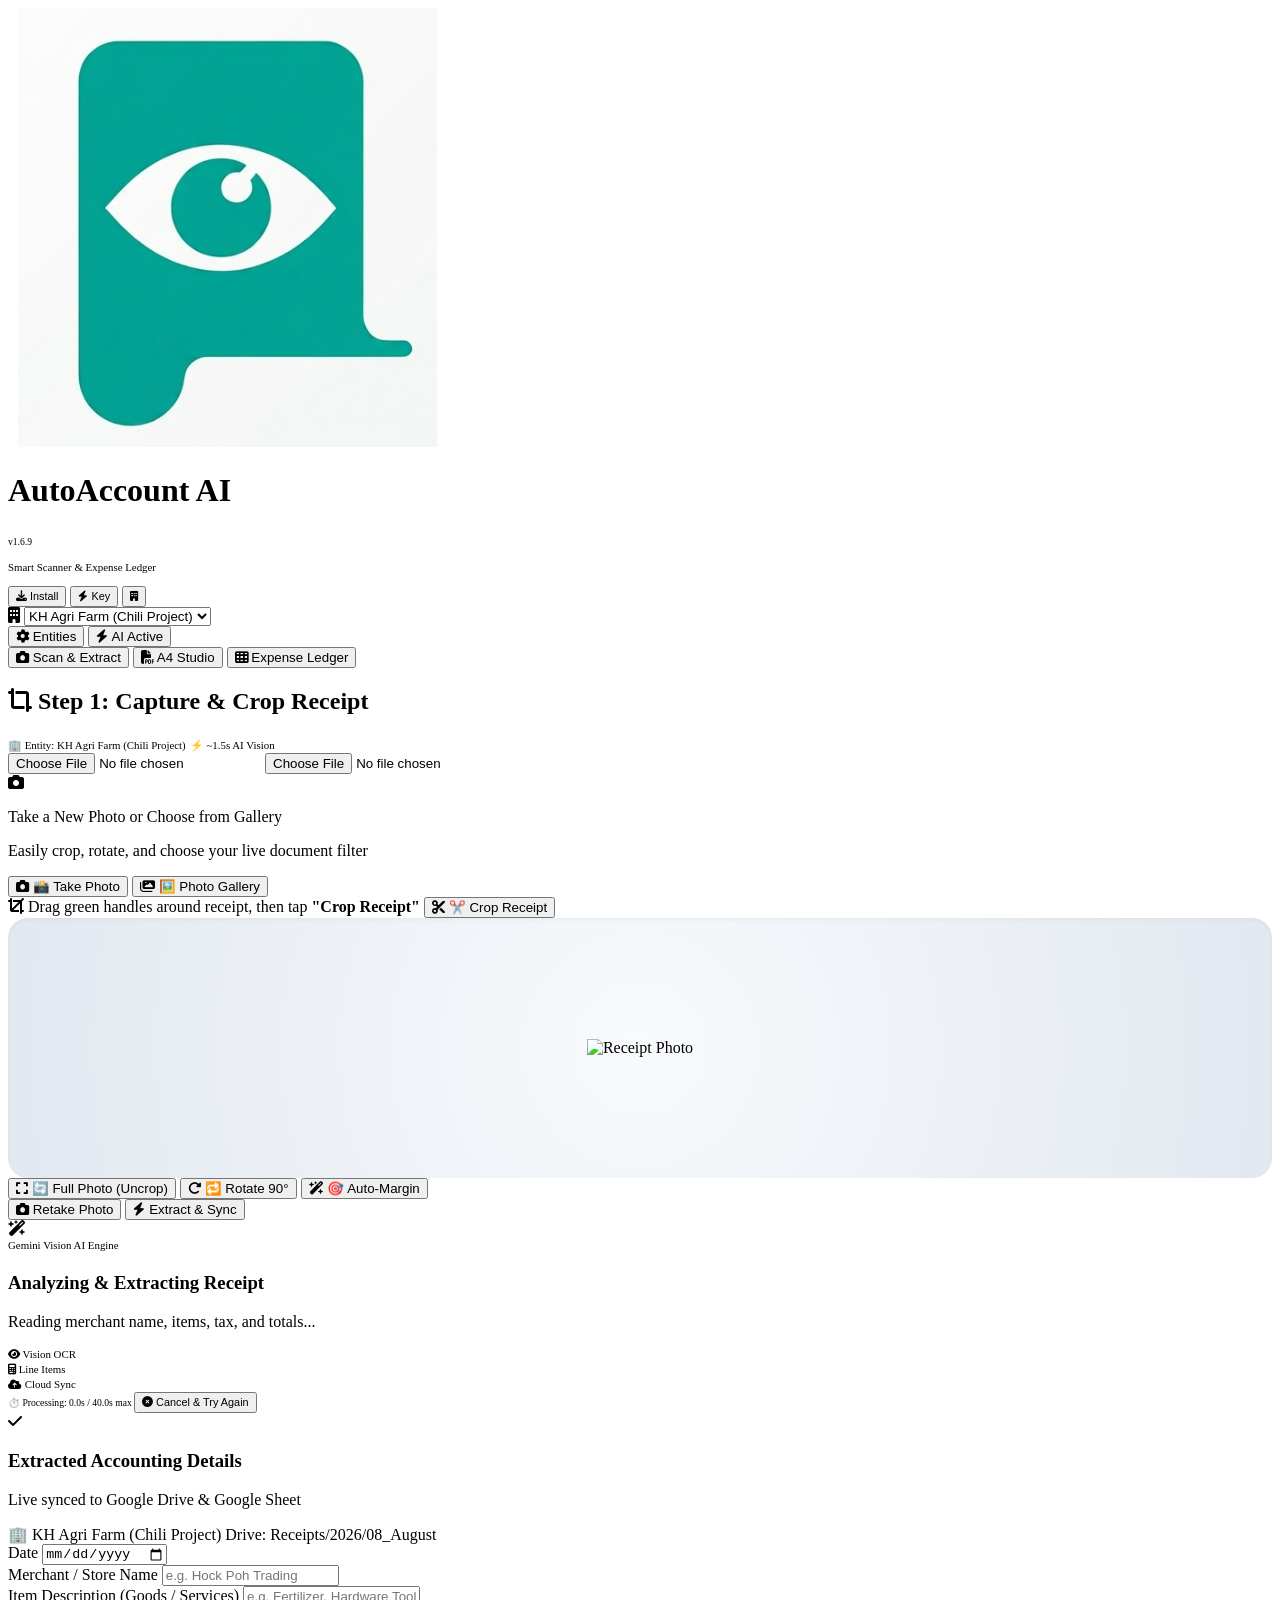
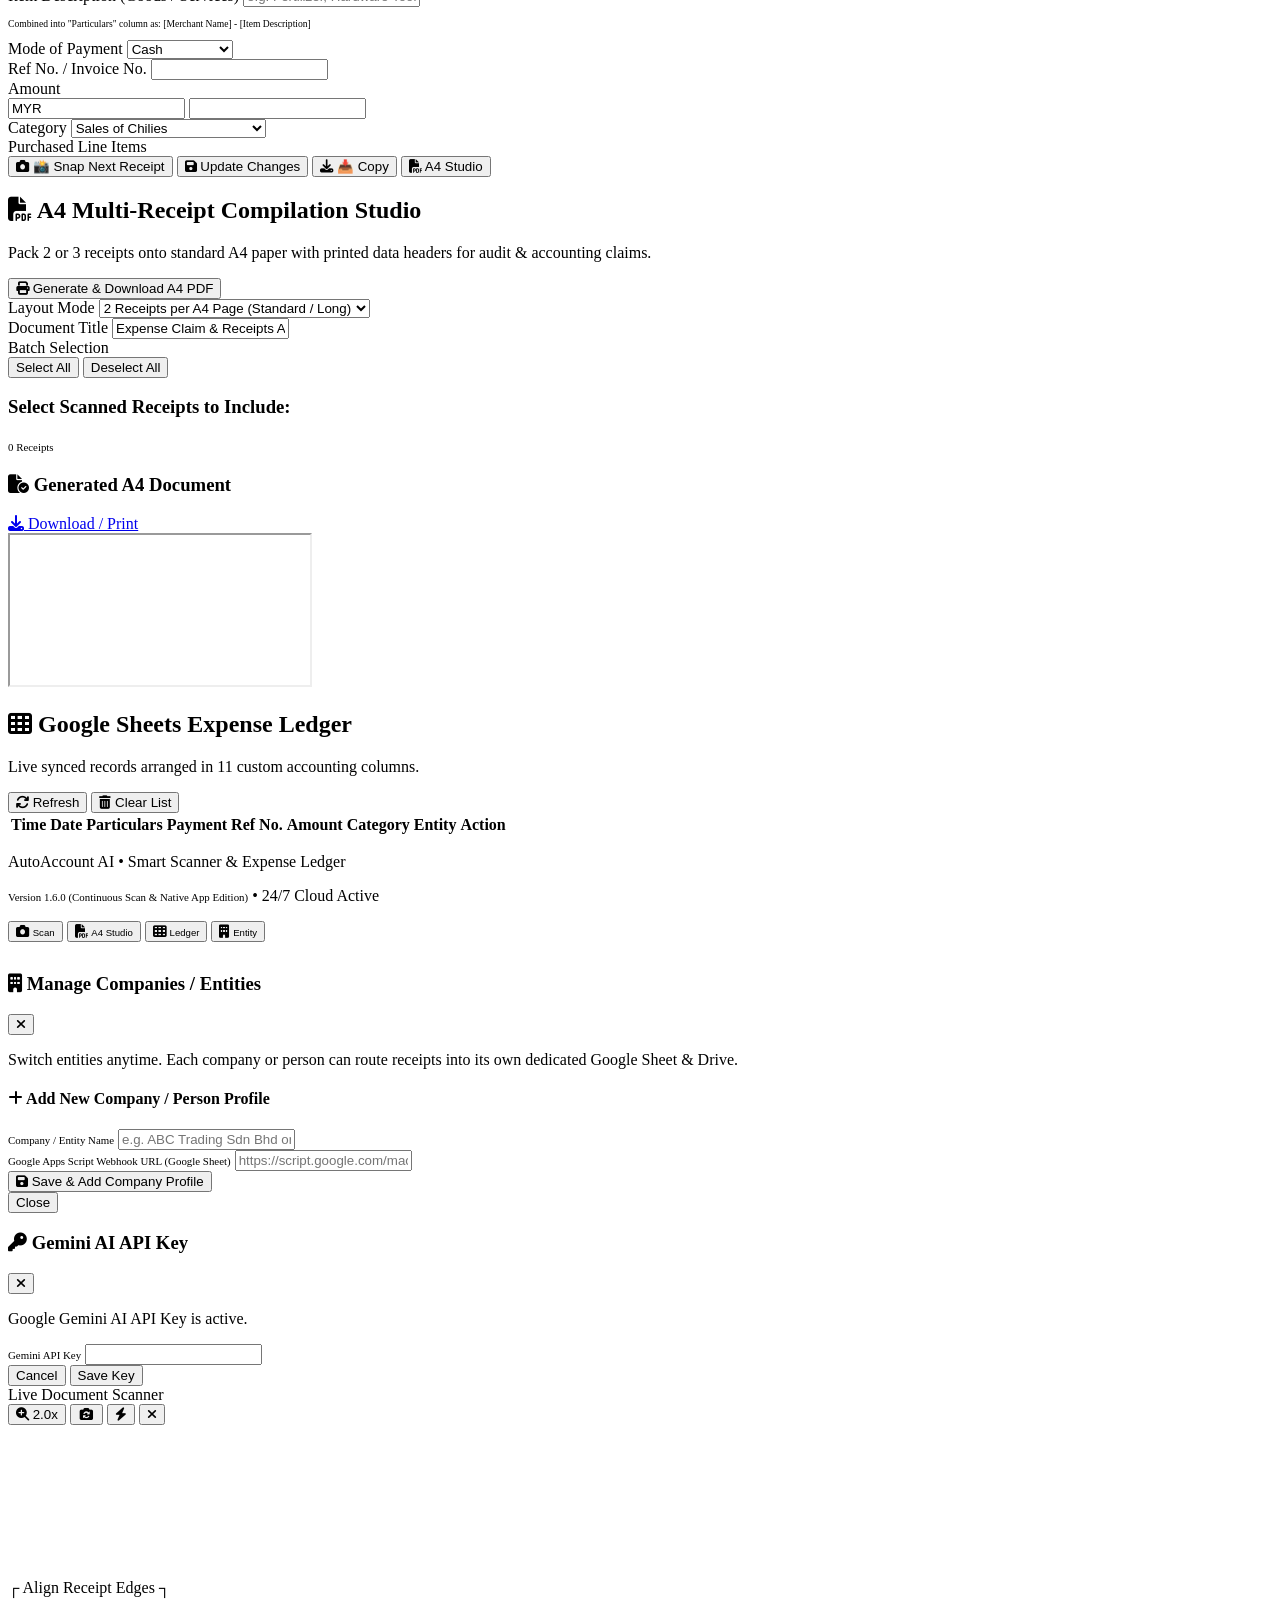
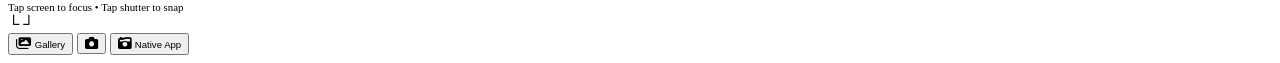
==== commit 7de2609e: "v1.6.9: Add network-first service worker cache policy and auto-update triggers to ensure phone insta" ====
--- a/docs/index.html
+++ b/docs/index.html
@@ -20,7 +20,7 @@
   <!-- Cropper.js -->
   <link rel="stylesheet" href="https://cdnjs.cloudflare.com/ajax/libs/cropperjs/1.6.1/cropper.min.css">
   <script src="https://cdnjs.cloudflare.com/ajax/libs/cropperjs/1.6.1/cropper.min.js"></script>
-  <link rel="stylesheet" href="style.css?v=1.6.8">
+  <link rel="stylesheet" href="style.css?v=1.6.9">
   <style>
     /* Live Visual Image Filter Classes */
     .filter-preview-original { filter: none !important; }
@@ -36,11 +36,11 @@
     <div class="max-w-5xl mx-auto px-4 py-2.5 flex flex-col sm:flex-row items-center justify-between gap-2.5">
       <div class="flex items-center justify-between w-full sm:w-auto">
         <div class="flex items-center space-x-3">
-          <img src="logo.png?v=1.6.8" alt="AutoAccount Logo" class="w-11 h-11 rounded-2xl object-cover shadow-md bg-white p-0.5 border-2 border-white/40 shrink-0" />
+          <img src="logo.png?v=1.6.9" alt="AutoAccount Logo" class="w-11 h-11 rounded-2xl object-cover shadow-md bg-white p-0.5 border-2 border-white/40 shrink-0" />
           <div>
             <div class="flex items-center gap-1.5">
               <h1 class="font-extrabold text-base sm:text-lg leading-tight tracking-tight">AutoAccount AI</h1>
-              <span class="text-3xs font-mono font-bold bg-white/20 px-1.5 py-0.5 rounded text-emerald-100 border border-white/20">v1.6.8</span>
+              <span class="text-3xs font-mono font-bold bg-white/20 px-1.5 py-0.5 rounded text-emerald-100 border border-white/20">v1.6.9</span>
             </div>
             <p class="text-2xs text-emerald-100 font-medium">Smart Scanner & Expense Ledger</p>
           </div>
@@ -622,6 +622,6 @@
     </div>
   </div>
 
-  <script src="app.js?v=1.6.8"></script>
+  <script src="app.js?v=1.6.9"></script>
 </body>
 </html>
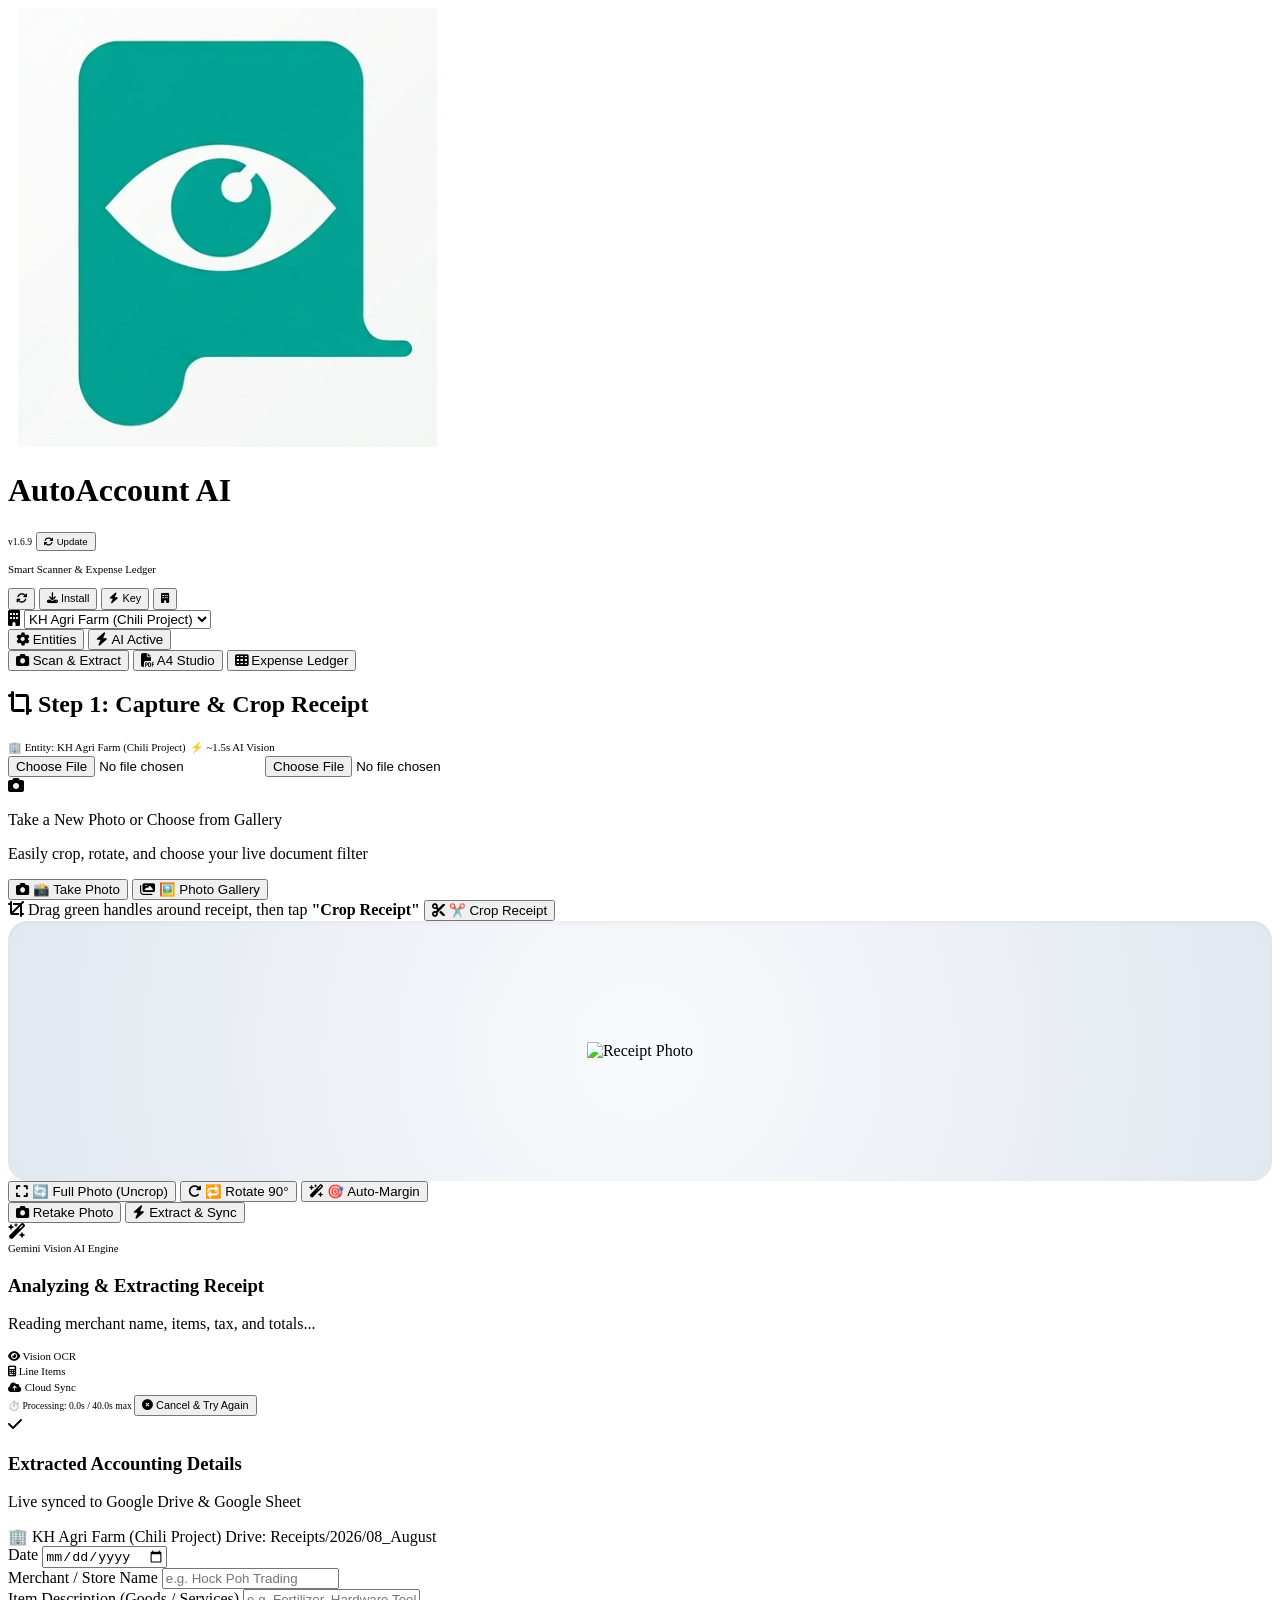
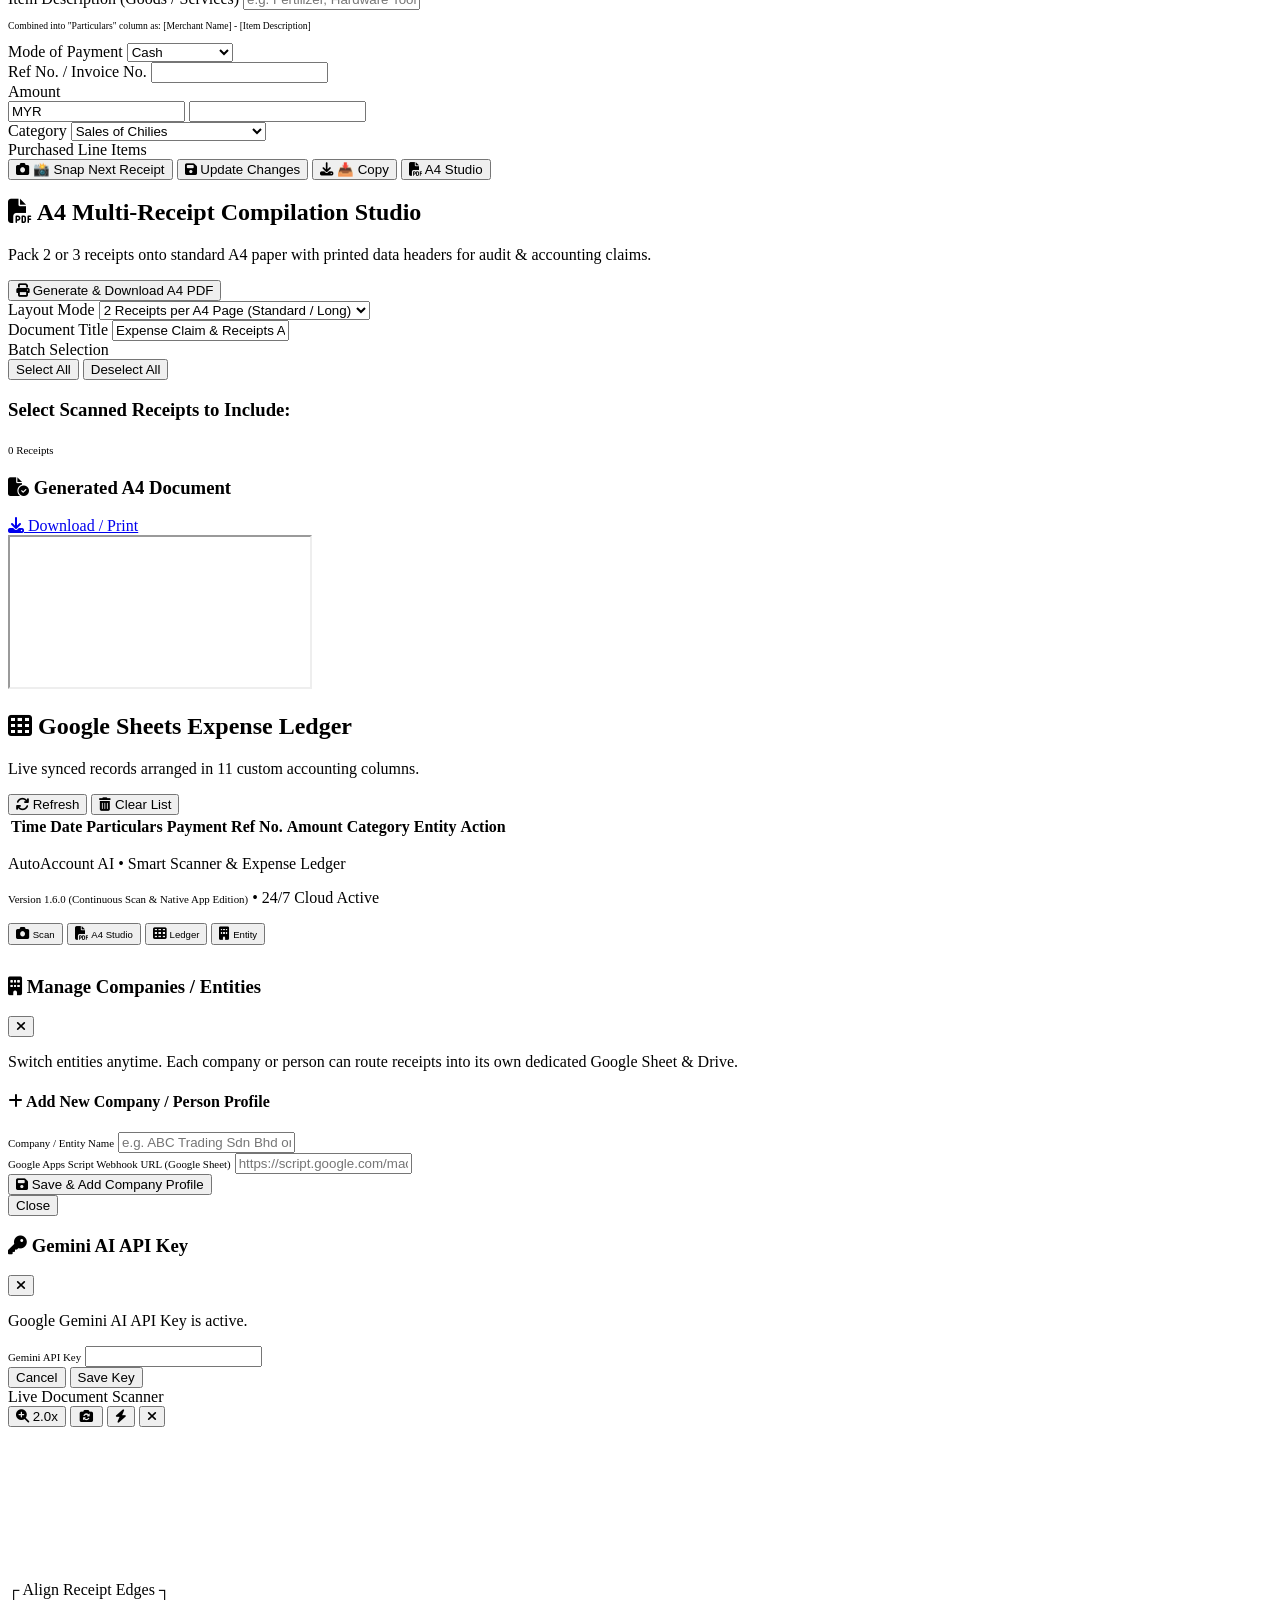
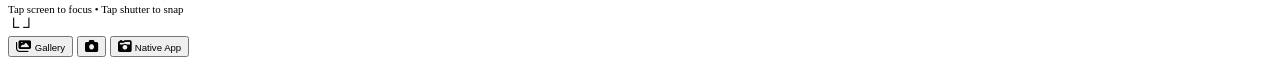
==== commit d99aec25: "v1.6.9: Add 1-tap in-app Force Update button to instantly purge service worker cache and reload late" ====
--- a/docs/index.html
+++ b/docs/index.html
@@ -41,12 +41,18 @@
             <div class="flex items-center gap-1.5">
               <h1 class="font-extrabold text-base sm:text-lg leading-tight tracking-tight">AutoAccount AI</h1>
               <span class="text-3xs font-mono font-bold bg-white/20 px-1.5 py-0.5 rounded text-emerald-100 border border-white/20">v1.6.9</span>
+              <button type="button" onclick="forceAppUpdate()" class="px-1.5 py-0.5 rounded text-3xs font-bold bg-white/10 hover:bg-white/25 text-emerald-200 border border-white/20 flex items-center gap-1 cursor-pointer shadow-sm active:scale-95 transition-all" title="Force Refresh Latest Version">
+                <i class="fa-solid fa-arrows-rotate text-emerald-300"></i> Update
+              </button>
             </div>
             <p class="text-2xs text-emerald-100 font-medium">Smart Scanner & Expense Ledger</p>
           </div>
         </div>
 
         <div class="sm:hidden flex items-center gap-1.5">
+          <button type="button" onclick="forceAppUpdate()" class="px-2 py-1 rounded-full text-2xs font-bold bg-white/15 hover:bg-white/25 text-emerald-100 border border-white/20 flex items-center gap-1">
+            <i class="fa-solid fa-arrows-rotate text-emerald-300"></i>
+          </button>
           <button type="button" id="btn-pwa-install-mobile" onclick="triggerPWAInstall()" class="hidden px-2.5 py-1 rounded-full text-2xs font-bold bg-amber-400 text-slate-900 shadow-sm animate-pulse flex items-center gap-1">
             <i class="fa-solid fa-download"></i> Install
           </button>
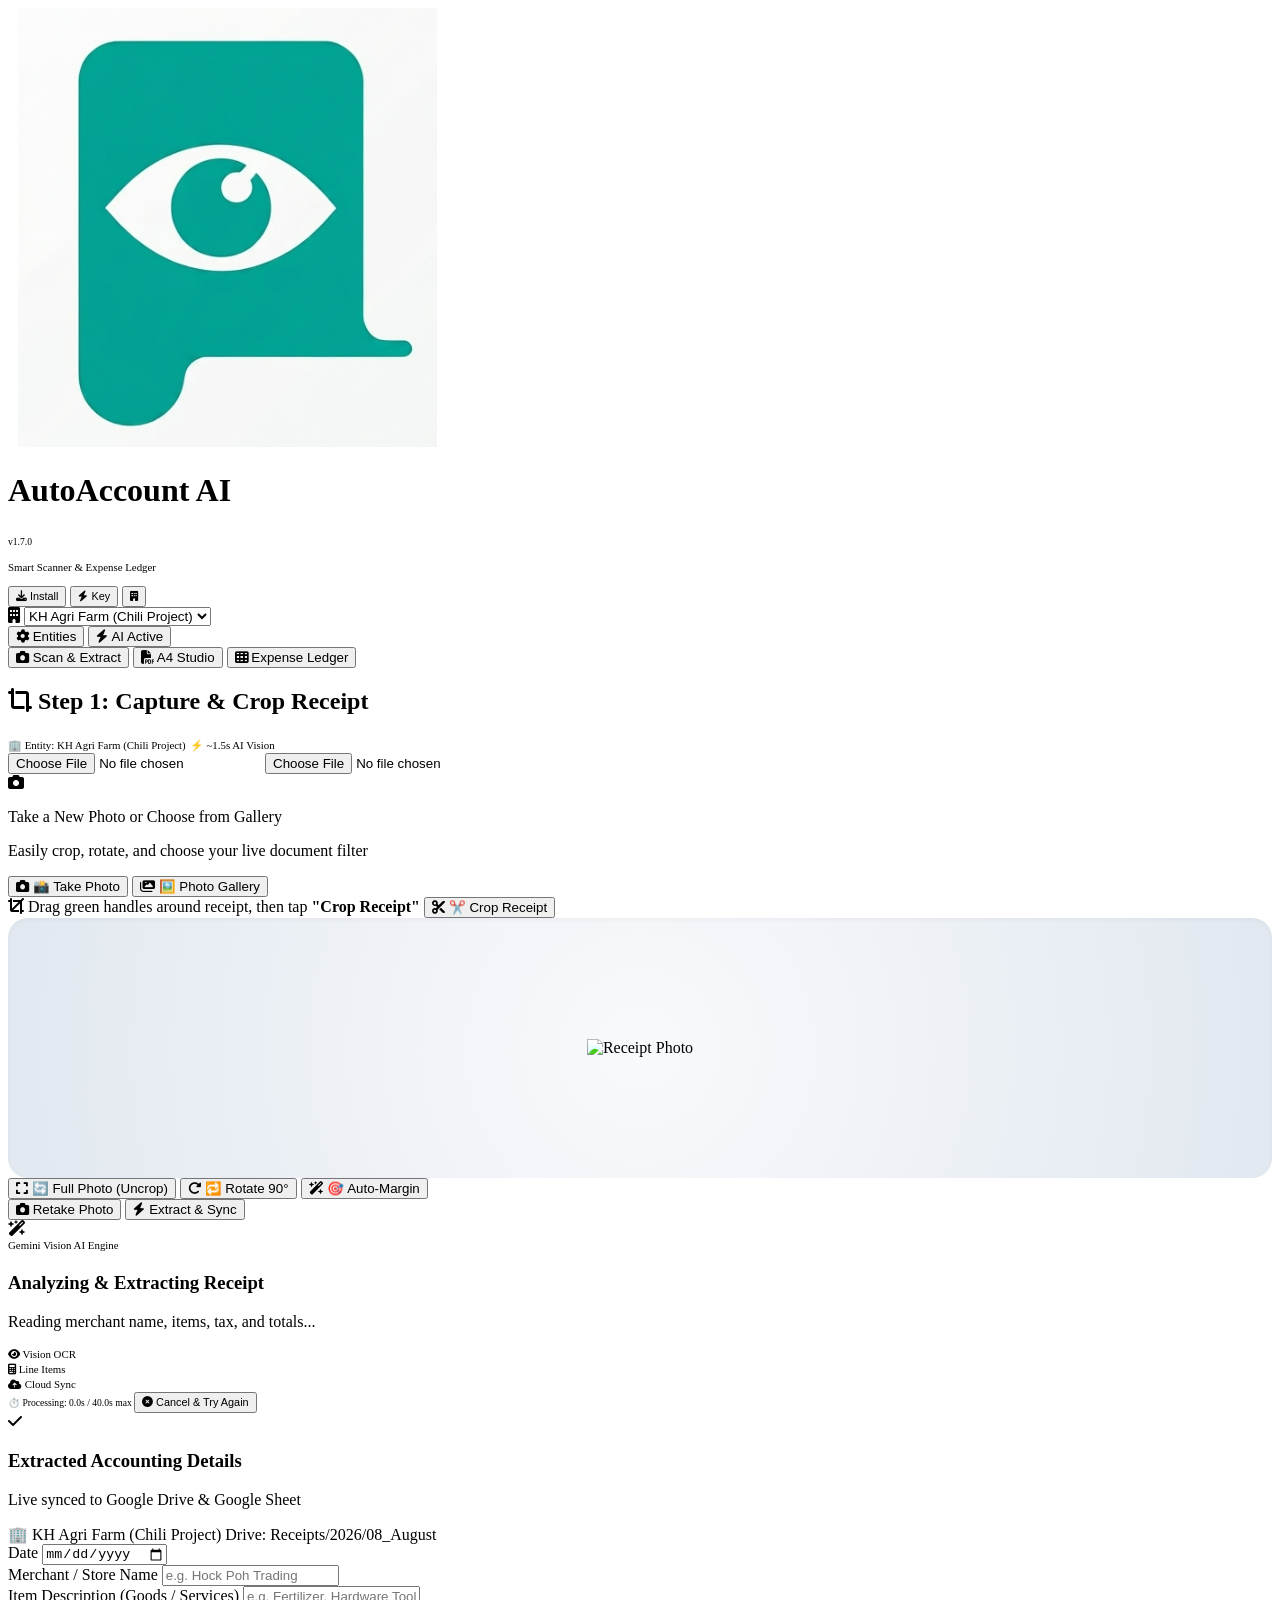
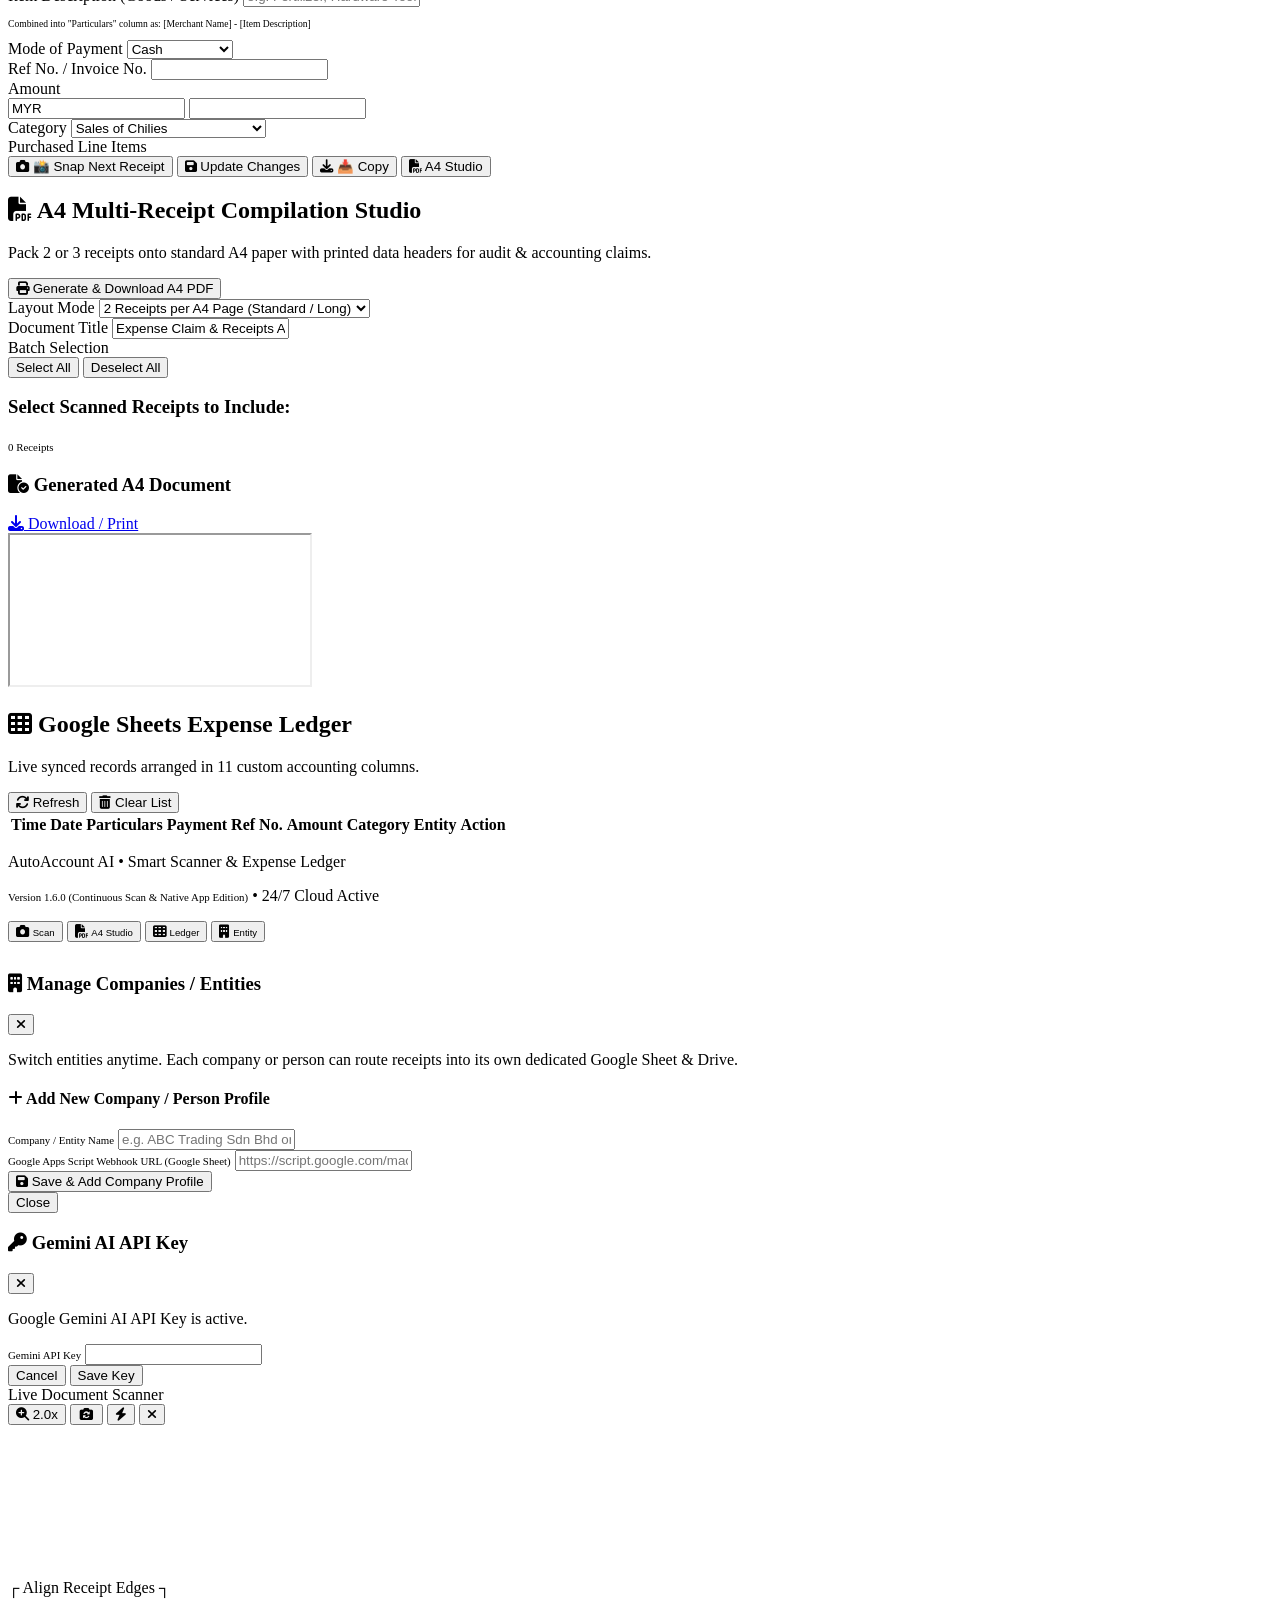
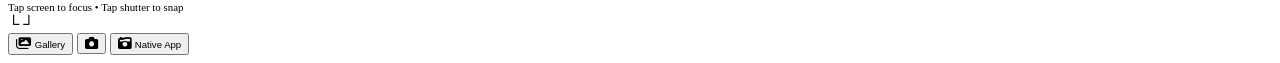
==== commit 7895f82c: "v1.7.0: Clean up top header bar layout, remove redundant update buttons, and streamline clean UI" ====
--- a/docs/index.html
+++ b/docs/index.html
@@ -20,7 +20,7 @@
   <!-- Cropper.js -->
   <link rel="stylesheet" href="https://cdnjs.cloudflare.com/ajax/libs/cropperjs/1.6.1/cropper.min.css">
   <script src="https://cdnjs.cloudflare.com/ajax/libs/cropperjs/1.6.1/cropper.min.js"></script>
-  <link rel="stylesheet" href="style.css?v=1.6.9">
+  <link rel="stylesheet" href="style.css?v=1.7.0">
   <style>
     /* Live Visual Image Filter Classes */
     .filter-preview-original { filter: none !important; }
@@ -36,23 +36,17 @@
     <div class="max-w-5xl mx-auto px-4 py-2.5 flex flex-col sm:flex-row items-center justify-between gap-2.5">
       <div class="flex items-center justify-between w-full sm:w-auto">
         <div class="flex items-center space-x-3">
-          <img src="logo.png?v=1.6.9" alt="AutoAccount Logo" class="w-11 h-11 rounded-2xl object-cover shadow-md bg-white p-0.5 border-2 border-white/40 shrink-0" />
+          <img src="logo.png?v=1.7.0" alt="AutoAccount Logo" class="w-11 h-11 rounded-2xl object-cover shadow-md bg-white p-0.5 border-2 border-white/40 shrink-0" />
           <div>
             <div class="flex items-center gap-1.5">
               <h1 class="font-extrabold text-base sm:text-lg leading-tight tracking-tight">AutoAccount AI</h1>
-              <span class="text-3xs font-mono font-bold bg-white/20 px-1.5 py-0.5 rounded text-emerald-100 border border-white/20">v1.6.9</span>
-              <button type="button" onclick="forceAppUpdate()" class="px-1.5 py-0.5 rounded text-3xs font-bold bg-white/10 hover:bg-white/25 text-emerald-200 border border-white/20 flex items-center gap-1 cursor-pointer shadow-sm active:scale-95 transition-all" title="Force Refresh Latest Version">
-                <i class="fa-solid fa-arrows-rotate text-emerald-300"></i> Update
-              </button>
+              <span onclick="forceAppUpdate()" class="text-3xs font-mono font-bold bg-white/20 px-1.5 py-0.5 rounded text-emerald-100 border border-white/20 cursor-pointer active:scale-95 transition-all" title="Tap to refresh version">v1.7.0</span>
             </div>
             <p class="text-2xs text-emerald-100 font-medium">Smart Scanner & Expense Ledger</p>
           </div>
         </div>
 
         <div class="sm:hidden flex items-center gap-1.5">
-          <button type="button" onclick="forceAppUpdate()" class="px-2 py-1 rounded-full text-2xs font-bold bg-white/15 hover:bg-white/25 text-emerald-100 border border-white/20 flex items-center gap-1">
-            <i class="fa-solid fa-arrows-rotate text-emerald-300"></i>
-          </button>
           <button type="button" id="btn-pwa-install-mobile" onclick="triggerPWAInstall()" class="hidden px-2.5 py-1 rounded-full text-2xs font-bold bg-amber-400 text-slate-900 shadow-sm animate-pulse flex items-center gap-1">
             <i class="fa-solid fa-download"></i> Install
           </button>
@@ -628,6 +622,6 @@
     </div>
   </div>
 
-  <script src="app.js?v=1.6.9"></script>
+  <script src="app.js?v=1.7.0"></script>
 </body>
 </html>
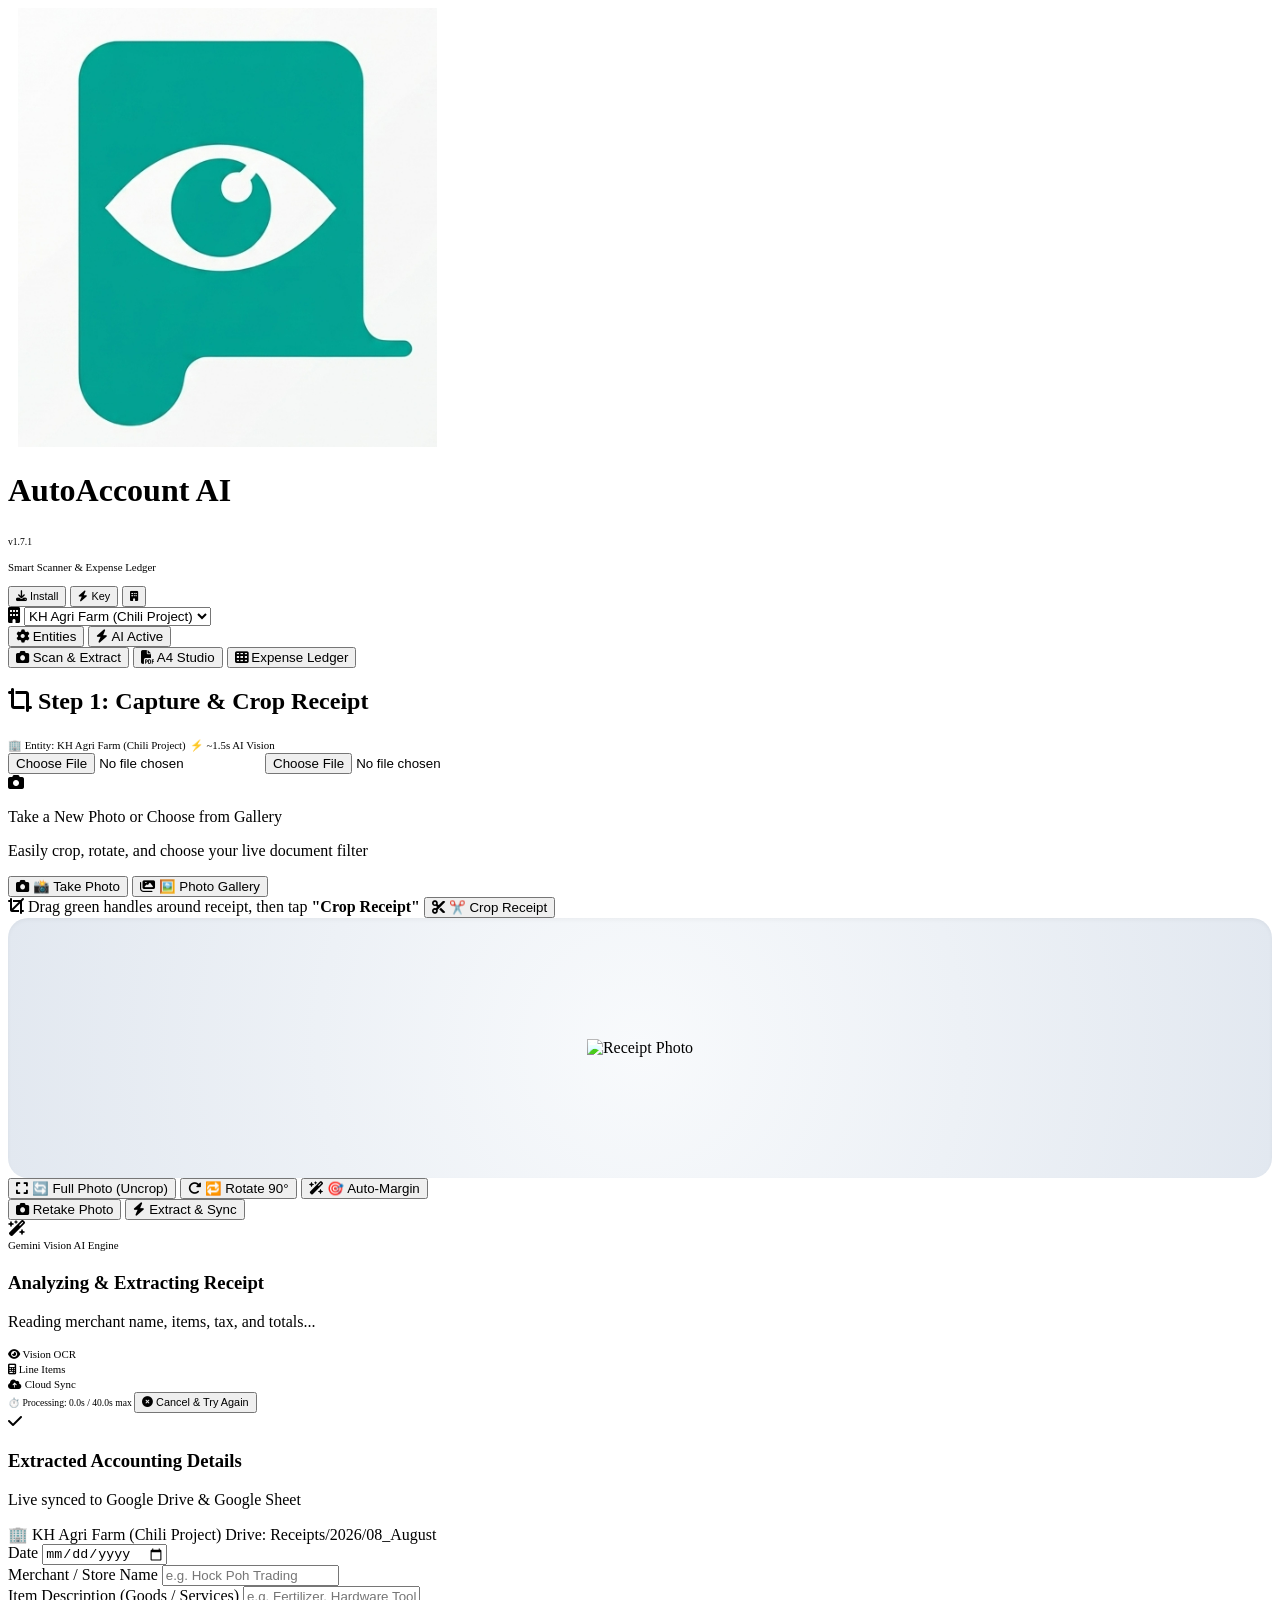
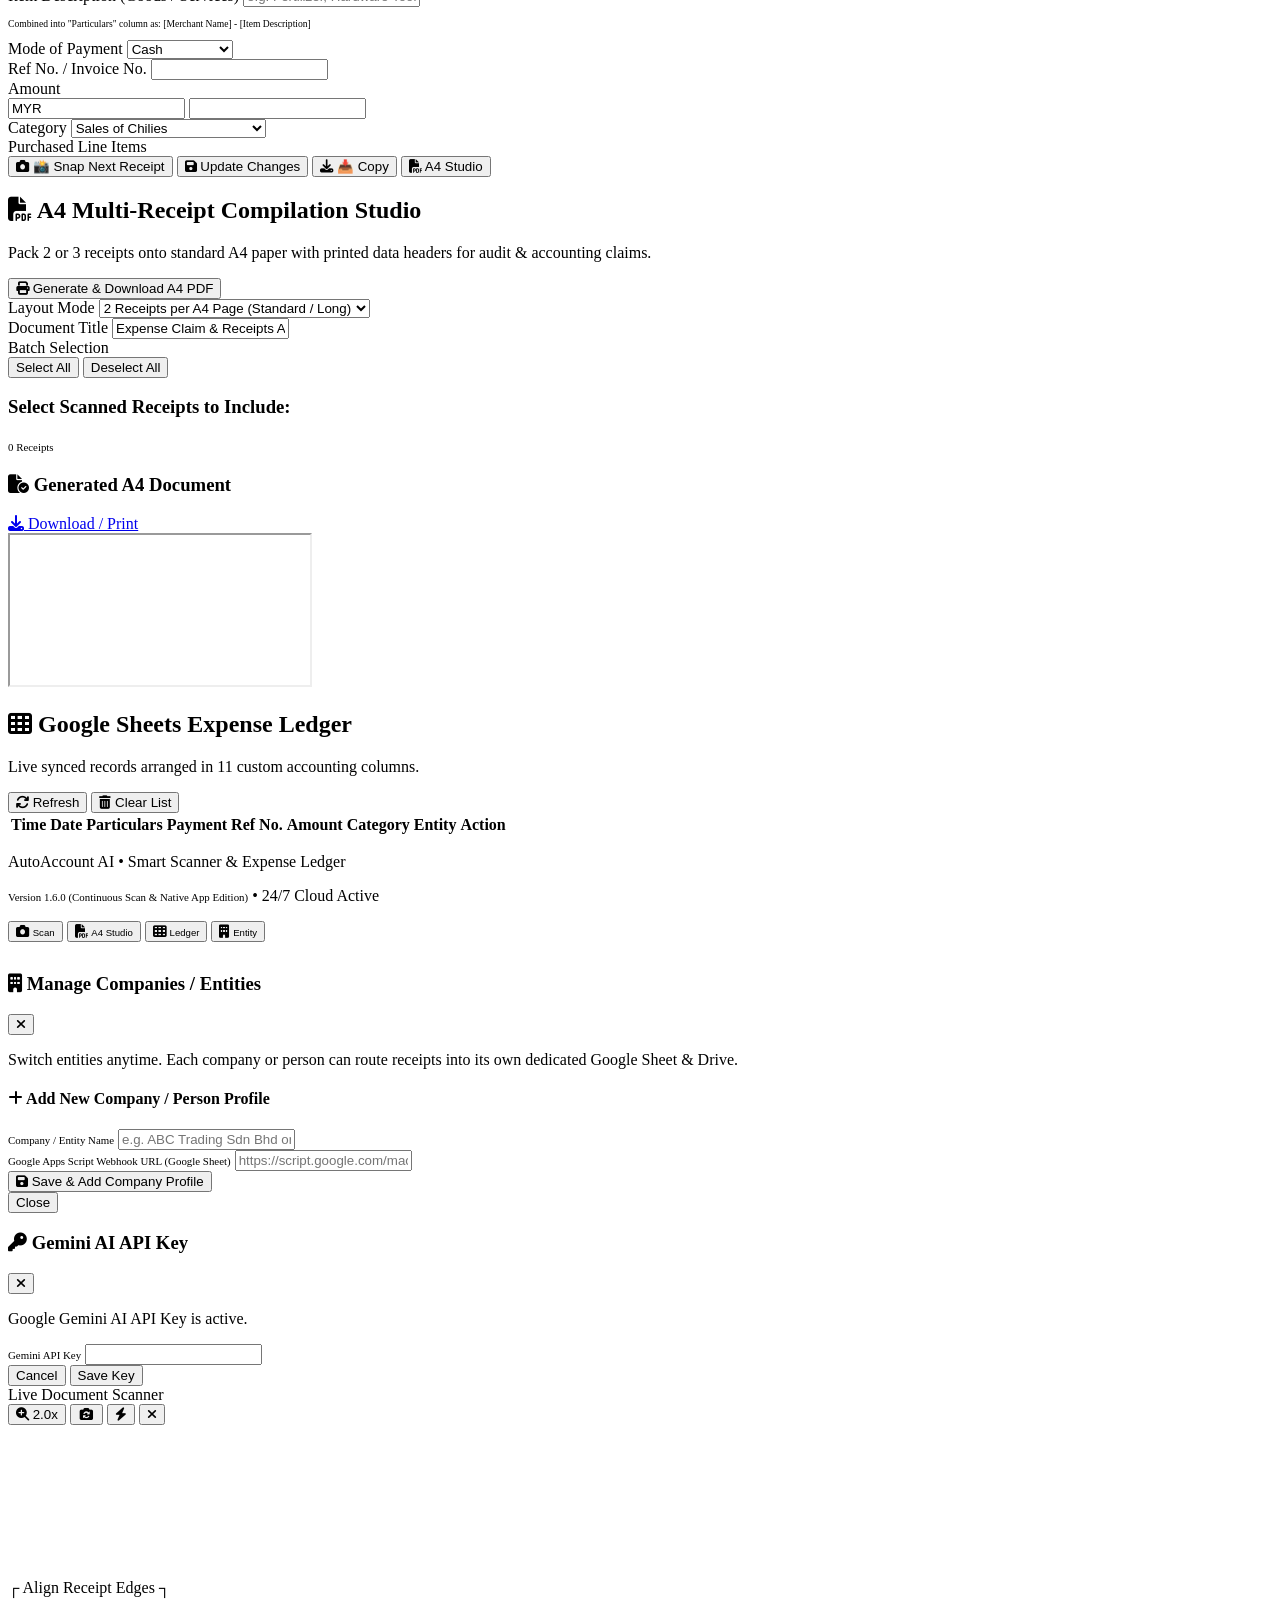
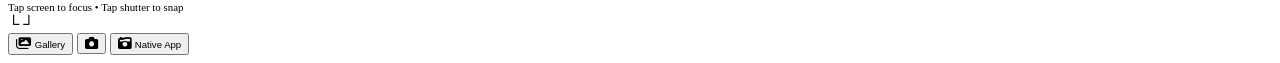
==== commit 25beb909: "v1.7.1: Add dynamic Gemini model auto-discovery and full 3.x/2.x/1.5 fallback pool to resolve extrac" ====
--- a/docs/index.html
+++ b/docs/index.html
@@ -20,7 +20,7 @@
   <!-- Cropper.js -->
   <link rel="stylesheet" href="https://cdnjs.cloudflare.com/ajax/libs/cropperjs/1.6.1/cropper.min.css">
   <script src="https://cdnjs.cloudflare.com/ajax/libs/cropperjs/1.6.1/cropper.min.js"></script>
-  <link rel="stylesheet" href="style.css?v=1.7.0">
+  <link rel="stylesheet" href="style.css?v=1.7.1">
   <style>
     /* Live Visual Image Filter Classes */
     .filter-preview-original { filter: none !important; }
@@ -36,11 +36,11 @@
     <div class="max-w-5xl mx-auto px-4 py-2.5 flex flex-col sm:flex-row items-center justify-between gap-2.5">
       <div class="flex items-center justify-between w-full sm:w-auto">
         <div class="flex items-center space-x-3">
-          <img src="logo.png?v=1.7.0" alt="AutoAccount Logo" class="w-11 h-11 rounded-2xl object-cover shadow-md bg-white p-0.5 border-2 border-white/40 shrink-0" />
+          <img src="logo.png?v=1.7.1" alt="AutoAccount Logo" class="w-11 h-11 rounded-2xl object-cover shadow-md bg-white p-0.5 border-2 border-white/40 shrink-0" />
           <div>
             <div class="flex items-center gap-1.5">
               <h1 class="font-extrabold text-base sm:text-lg leading-tight tracking-tight">AutoAccount AI</h1>
-              <span onclick="forceAppUpdate()" class="text-3xs font-mono font-bold bg-white/20 px-1.5 py-0.5 rounded text-emerald-100 border border-white/20 cursor-pointer active:scale-95 transition-all" title="Tap to refresh version">v1.7.0</span>
+              <span onclick="forceAppUpdate()" class="text-3xs font-mono font-bold bg-white/20 px-1.5 py-0.5 rounded text-emerald-100 border border-white/20 cursor-pointer active:scale-95 transition-all" title="Tap to refresh version">v1.7.1</span>
             </div>
             <p class="text-2xs text-emerald-100 font-medium">Smart Scanner & Expense Ledger</p>
           </div>
@@ -622,6 +622,6 @@
     </div>
   </div>
 
-  <script src="app.js?v=1.7.0"></script>
+  <script src="app.js?v=1.7.1"></script>
 </body>
 </html>
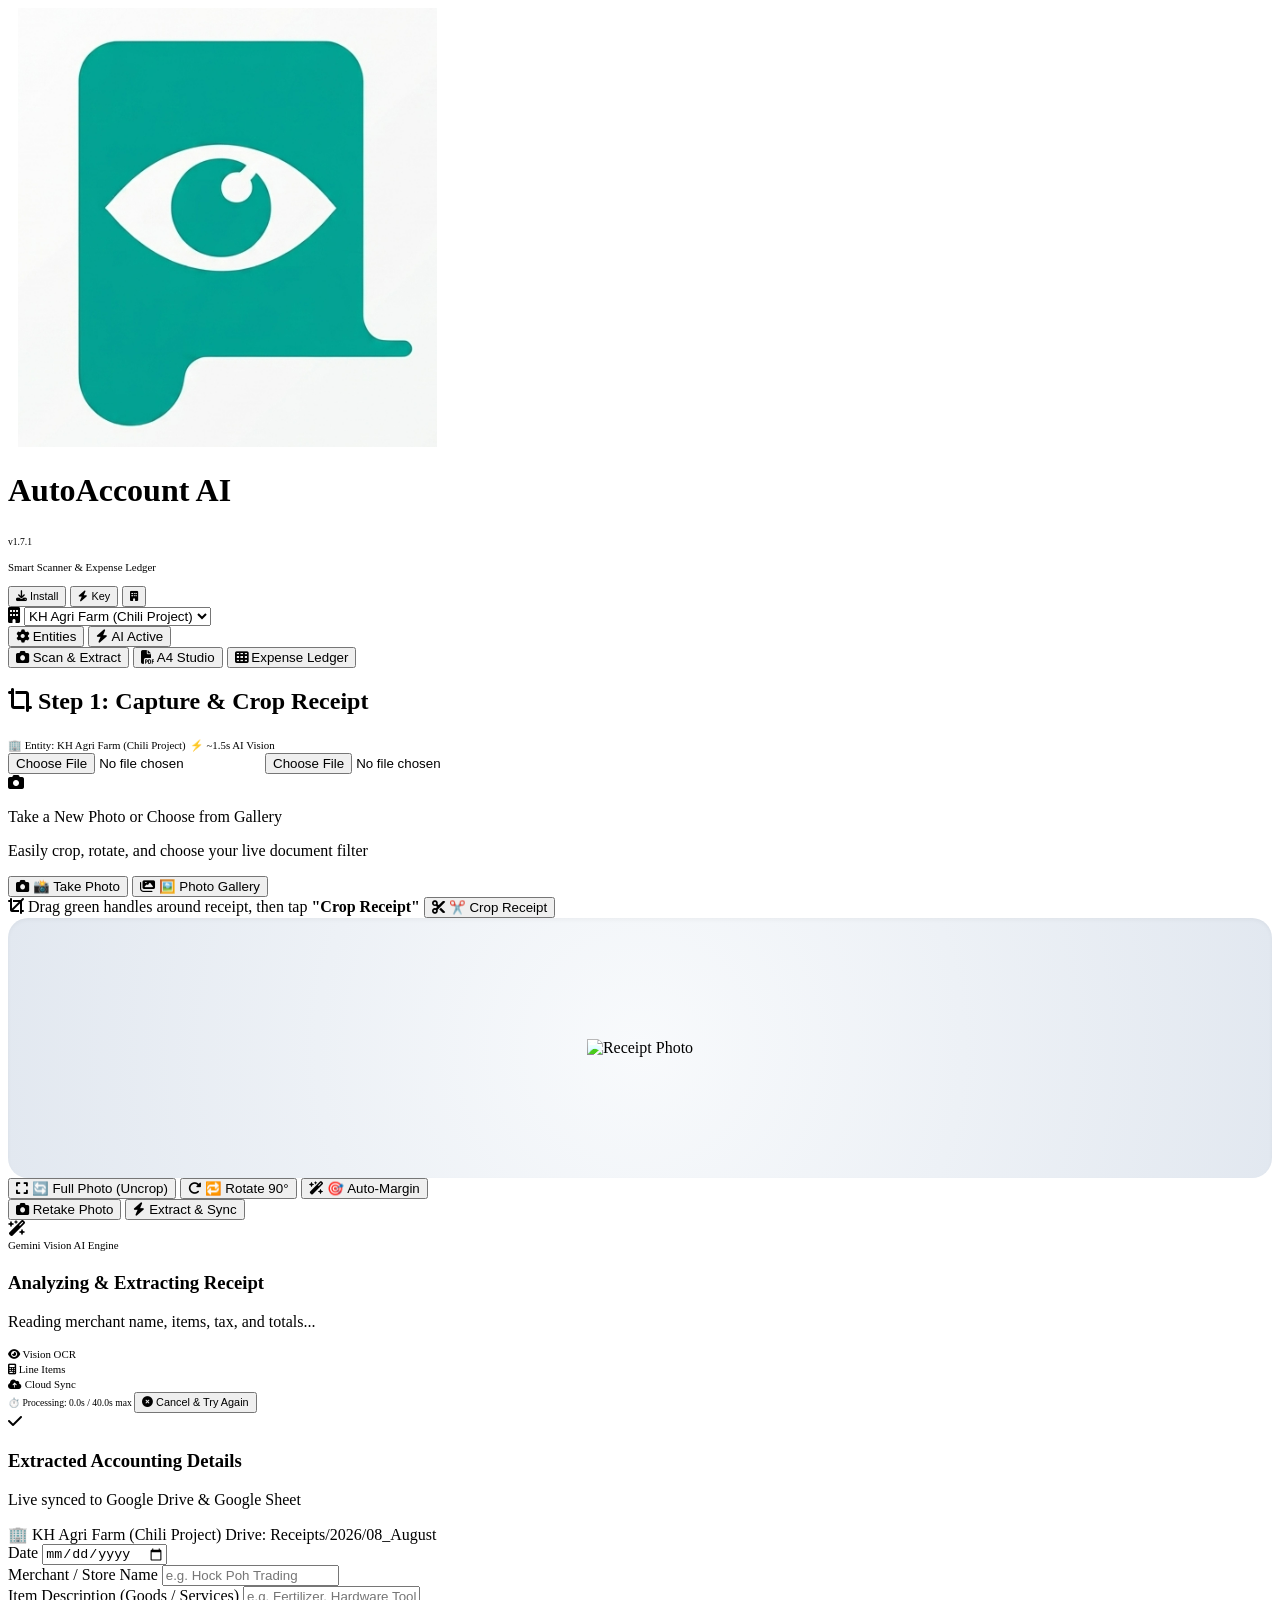
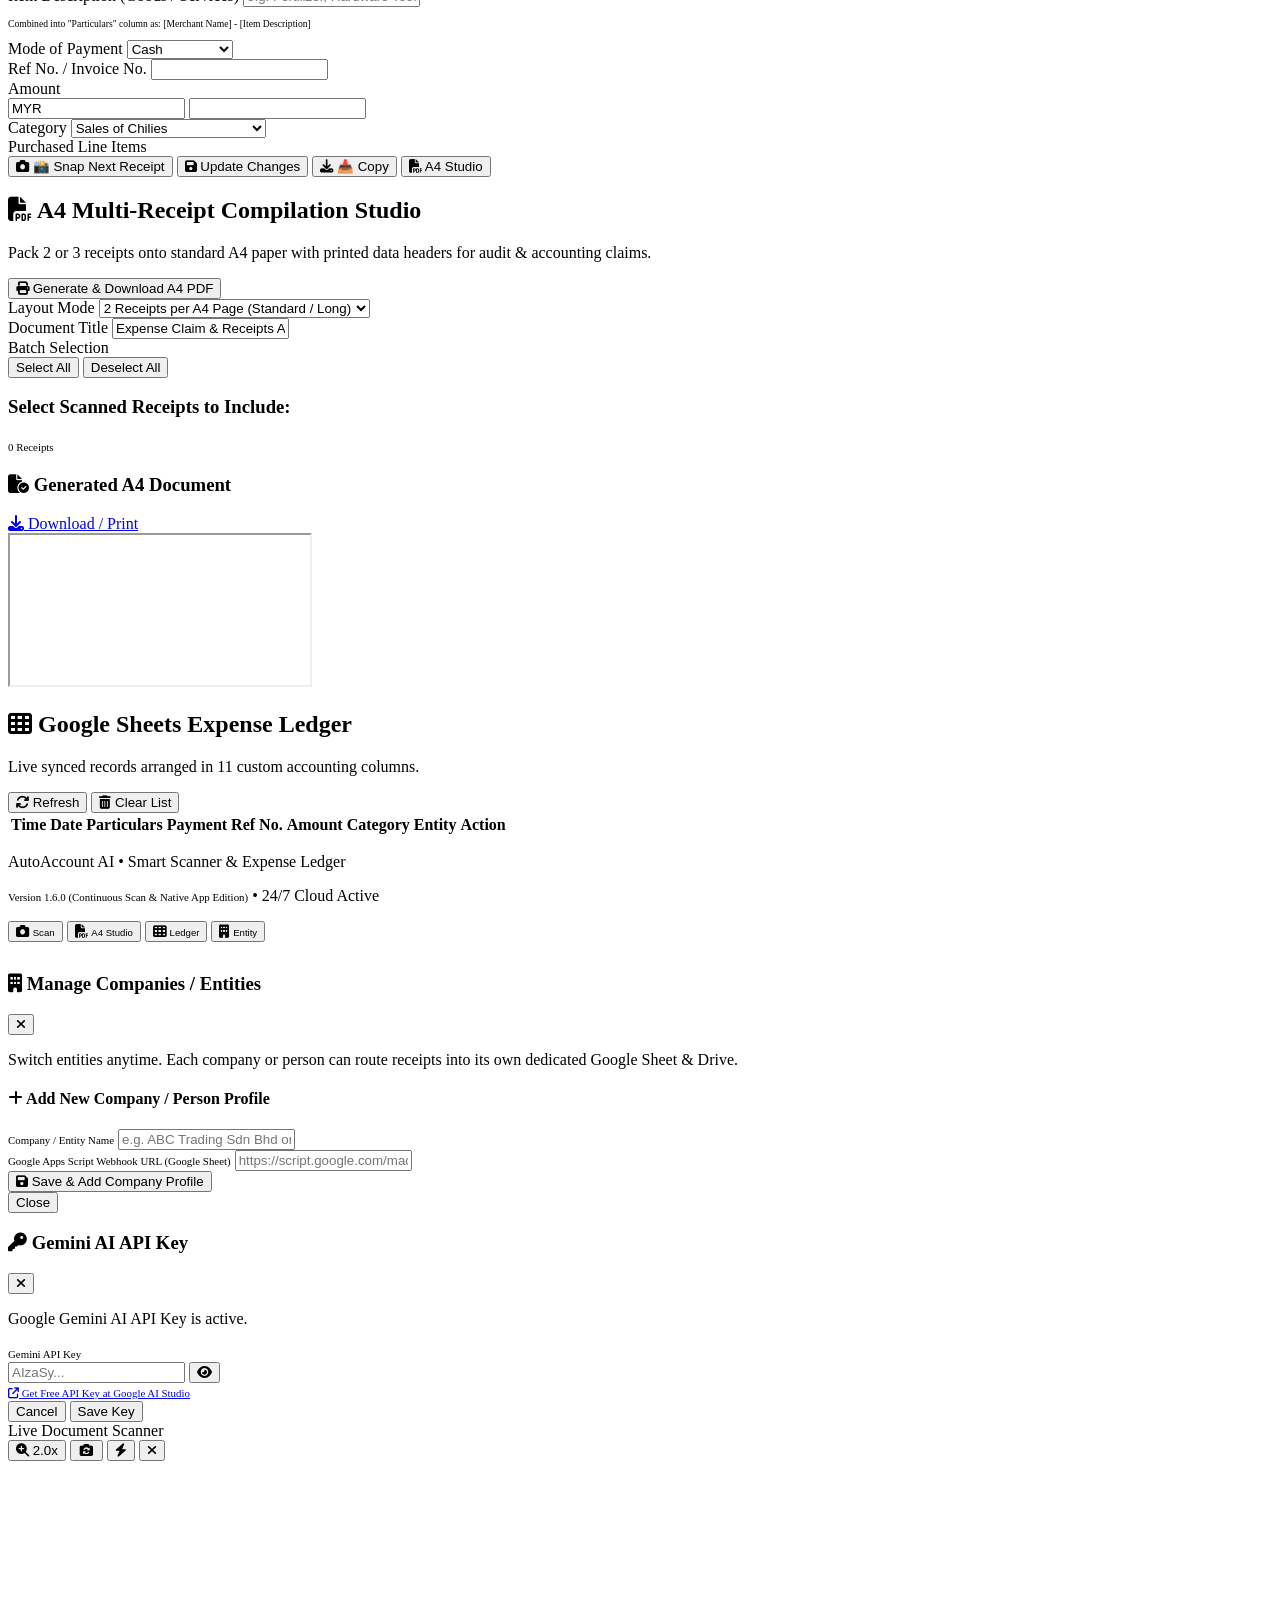
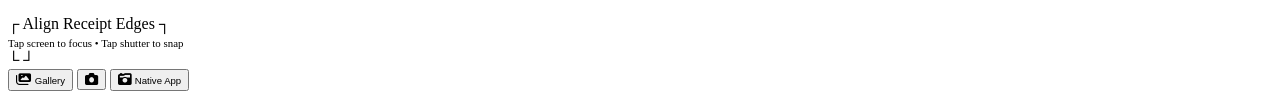
==== commit c31879e5: "v1.7.1: Add API key cleaning, eye visibility toggle, and direct Google AI Studio key generator link" ====
--- a/docs/index.html
+++ b/docs/index.html
@@ -531,7 +531,17 @@
       </p>
       <div>
         <label class="block text-2xs font-bold text-slate-600 uppercase tracking-wider mb-1">Gemini API Key</label>
-        <input type="password" id="input-gemini-key" class="w-full px-3 py-2 text-sm rounded-xl border border-slate-300 focus:ring-2 focus:ring-emerald-500 focus:outline-none font-mono" />
+        <div class="relative">
+          <input type="password" id="input-gemini-key" placeholder="AIzaSy..." class="w-full px-3 py-2 text-xs sm:text-sm rounded-xl border border-slate-300 focus:ring-2 focus:ring-emerald-500 focus:outline-none font-mono pr-10" />
+          <button type="button" onclick="toggleApiKeyVisibility()" class="absolute right-2.5 top-1/2 -translate-y-1/2 text-slate-400 hover:text-slate-600 p-1">
+            <i id="api-key-eye-icon" class="fa-solid fa-eye"></i>
+          </button>
+        </div>
+        <div class="mt-2 flex items-center justify-between">
+          <a href="https://aistudio.google.com/app/apikey" target="_blank" rel="noopener noreferrer" class="text-2xs text-sky-600 hover:text-sky-700 font-bold flex items-center gap-1">
+            <i class="fa-solid fa-arrow-up-right-from-square"></i> Get Free API Key at Google AI Studio
+          </a>
+        </div>
       </div>
       <div class="flex gap-2 pt-2">
         <button onclick="closeApiKeyModal()" class="flex-1 py-2 rounded-xl text-xs font-semibold border border-slate-300 text-slate-700 hover:bg-slate-100">Cancel</button>
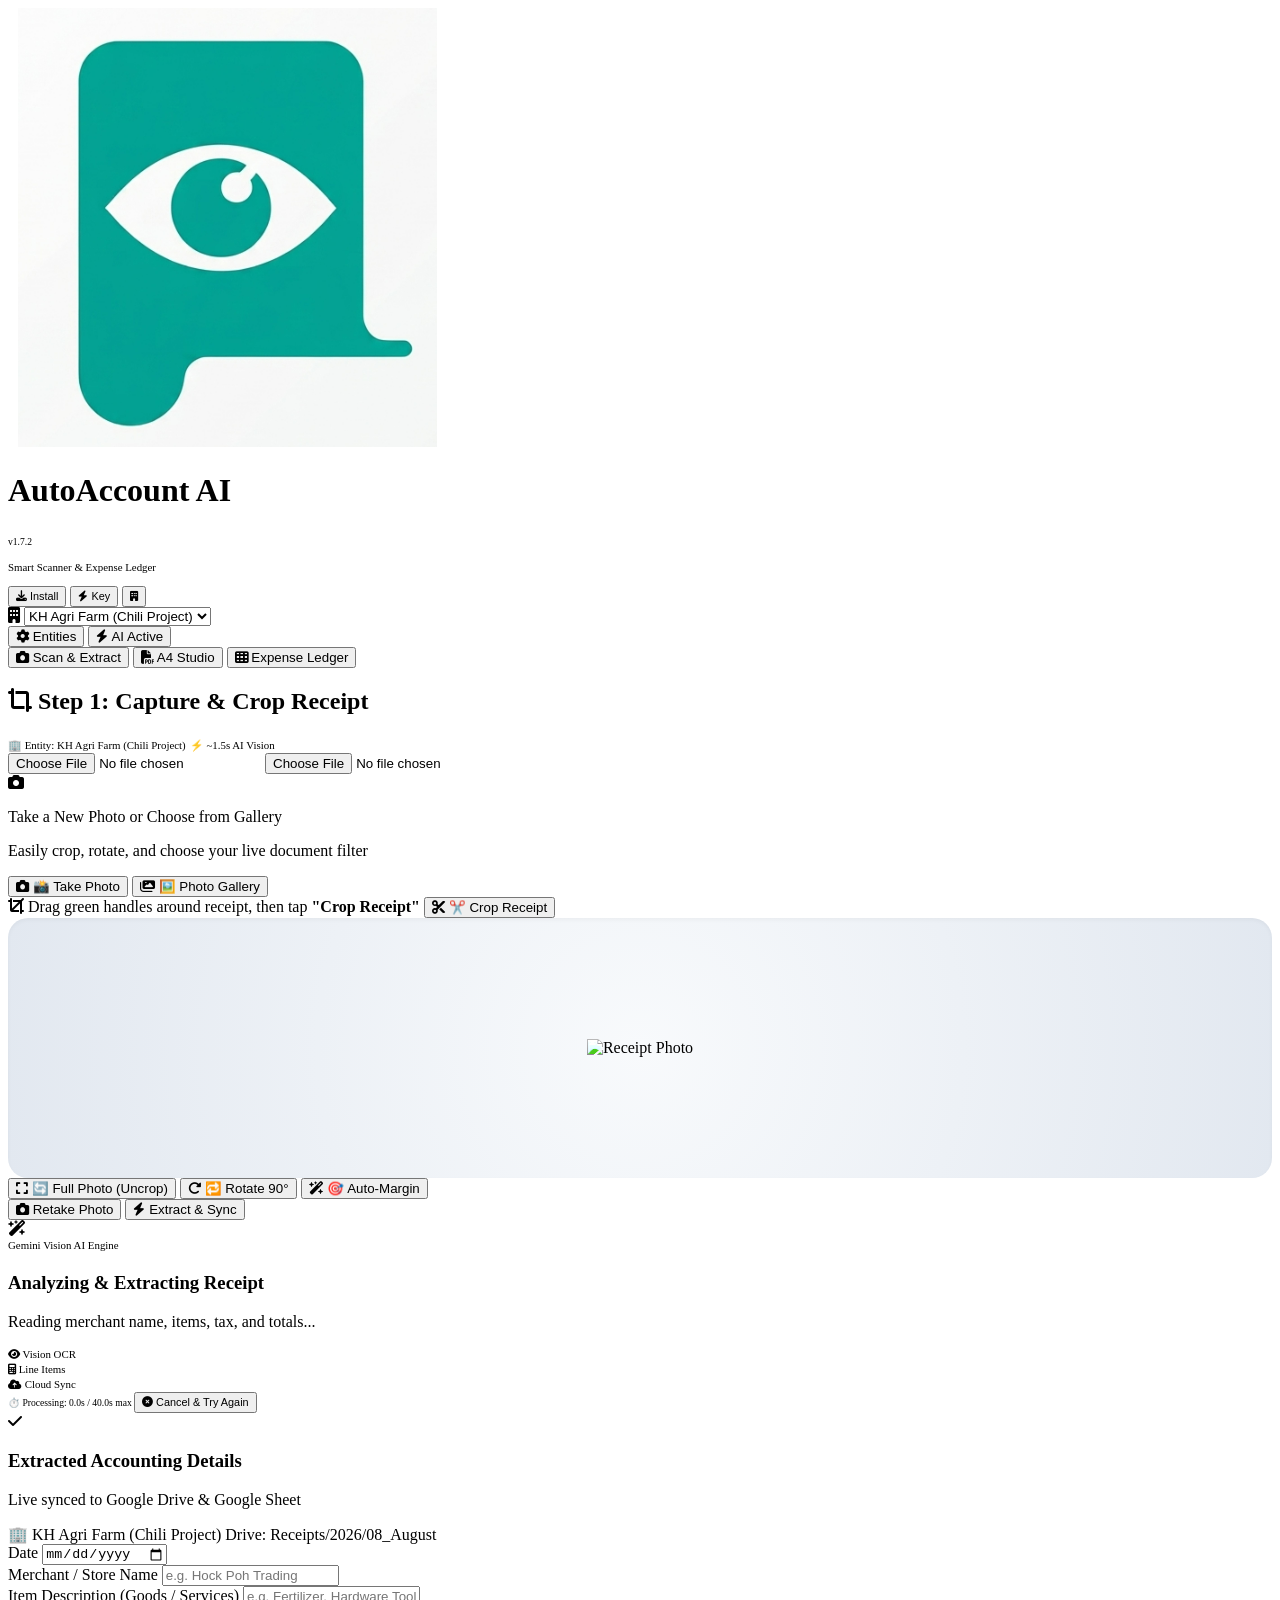
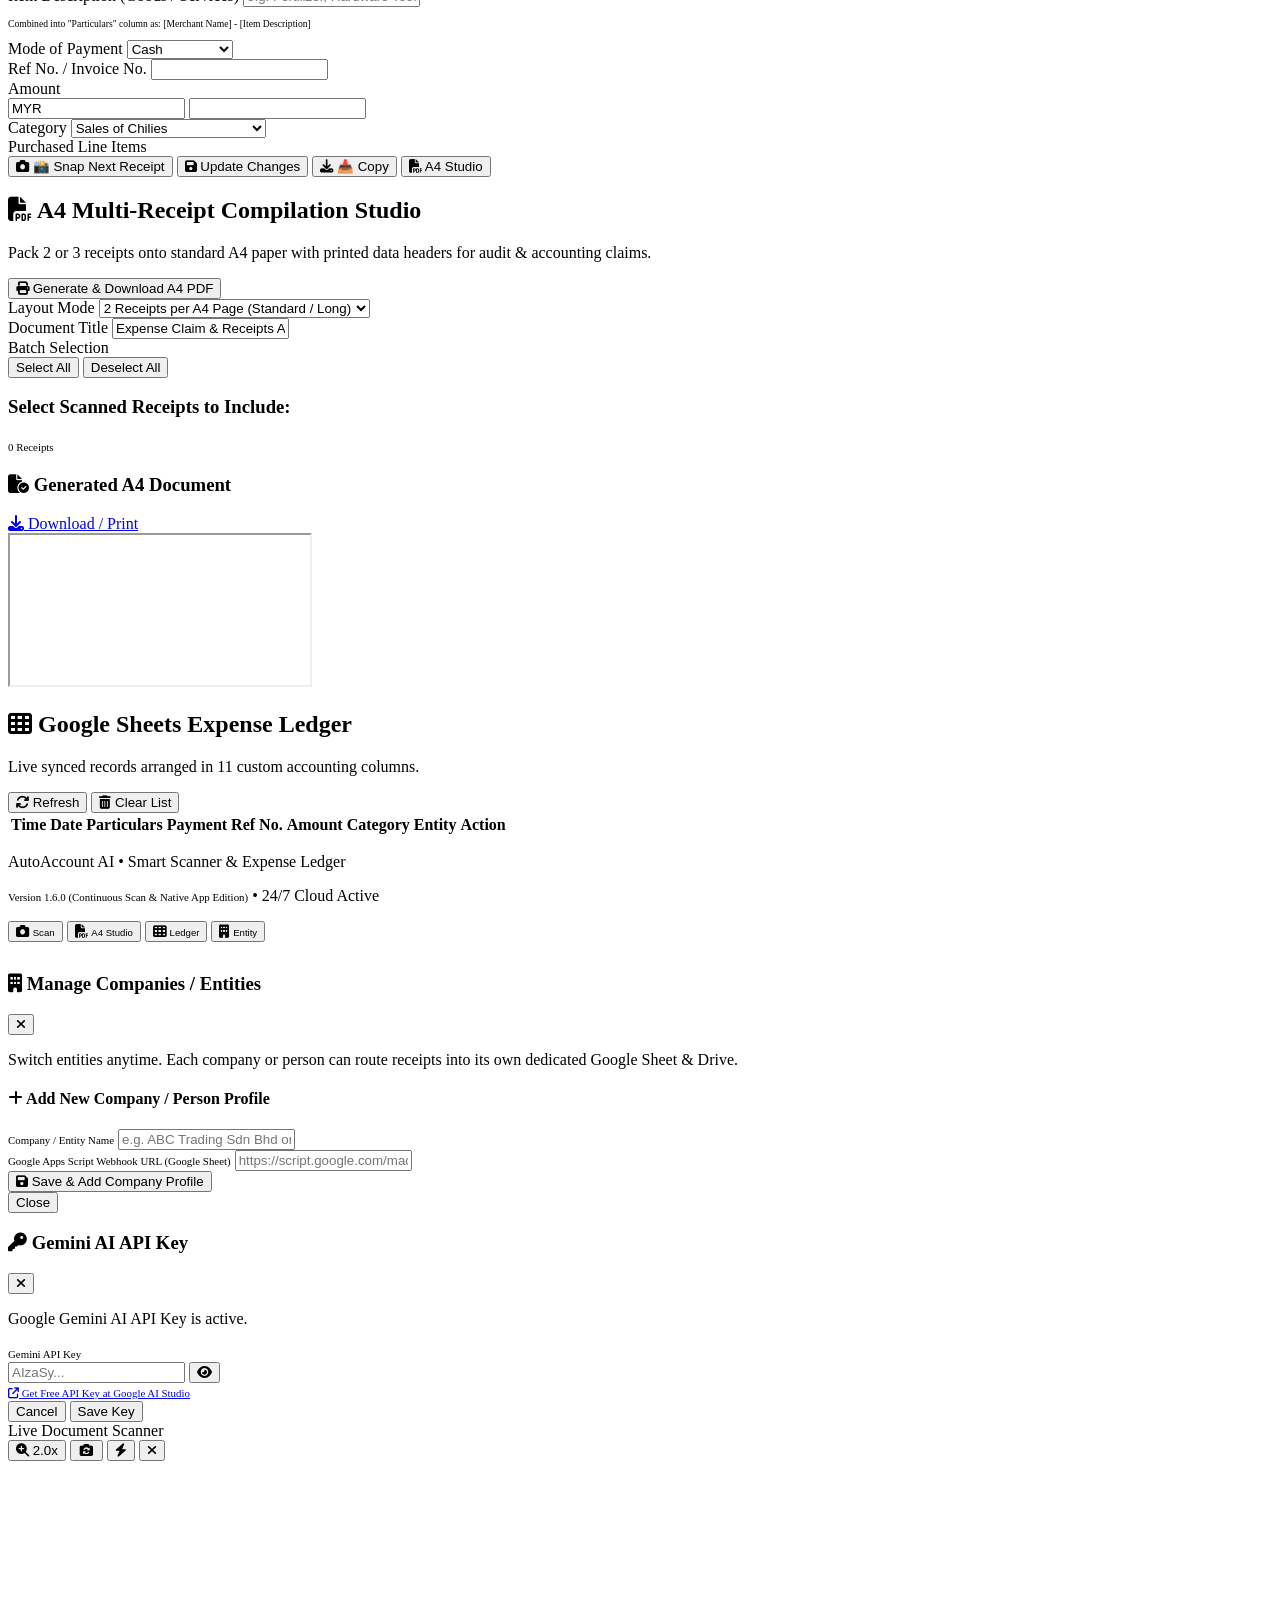
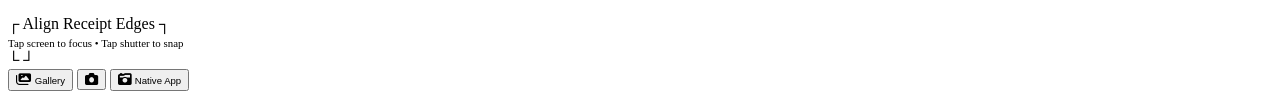
==== commit f011ee3c: "v1.7.2: Optimize Turbo extraction to immediately use primary gemini-2.5-flash and gemini-1.5-flash f" ====
--- a/docs/index.html
+++ b/docs/index.html
@@ -20,7 +20,7 @@
   <!-- Cropper.js -->
   <link rel="stylesheet" href="https://cdnjs.cloudflare.com/ajax/libs/cropperjs/1.6.1/cropper.min.css">
   <script src="https://cdnjs.cloudflare.com/ajax/libs/cropperjs/1.6.1/cropper.min.js"></script>
-  <link rel="stylesheet" href="style.css?v=1.7.1">
+  <link rel="stylesheet" href="style.css?v=1.7.2">
   <style>
     /* Live Visual Image Filter Classes */
     .filter-preview-original { filter: none !important; }
@@ -36,11 +36,11 @@
     <div class="max-w-5xl mx-auto px-4 py-2.5 flex flex-col sm:flex-row items-center justify-between gap-2.5">
       <div class="flex items-center justify-between w-full sm:w-auto">
         <div class="flex items-center space-x-3">
-          <img src="logo.png?v=1.7.1" alt="AutoAccount Logo" class="w-11 h-11 rounded-2xl object-cover shadow-md bg-white p-0.5 border-2 border-white/40 shrink-0" />
+          <img src="logo.png?v=1.7.2" alt="AutoAccount Logo" class="w-11 h-11 rounded-2xl object-cover shadow-md bg-white p-0.5 border-2 border-white/40 shrink-0" />
           <div>
             <div class="flex items-center gap-1.5">
               <h1 class="font-extrabold text-base sm:text-lg leading-tight tracking-tight">AutoAccount AI</h1>
-              <span onclick="forceAppUpdate()" class="text-3xs font-mono font-bold bg-white/20 px-1.5 py-0.5 rounded text-emerald-100 border border-white/20 cursor-pointer active:scale-95 transition-all" title="Tap to refresh version">v1.7.1</span>
+              <span onclick="forceAppUpdate()" class="text-3xs font-mono font-bold bg-white/20 px-1.5 py-0.5 rounded text-emerald-100 border border-white/20 cursor-pointer active:scale-95 transition-all" title="Tap to refresh version">v1.7.2</span>
             </div>
             <p class="text-2xs text-emerald-100 font-medium">Smart Scanner & Expense Ledger</p>
           </div>
@@ -632,6 +632,6 @@
     </div>
   </div>
 
-  <script src="app.js?v=1.7.1"></script>
+  <script src="app.js?v=1.7.2"></script>
 </body>
 </html>
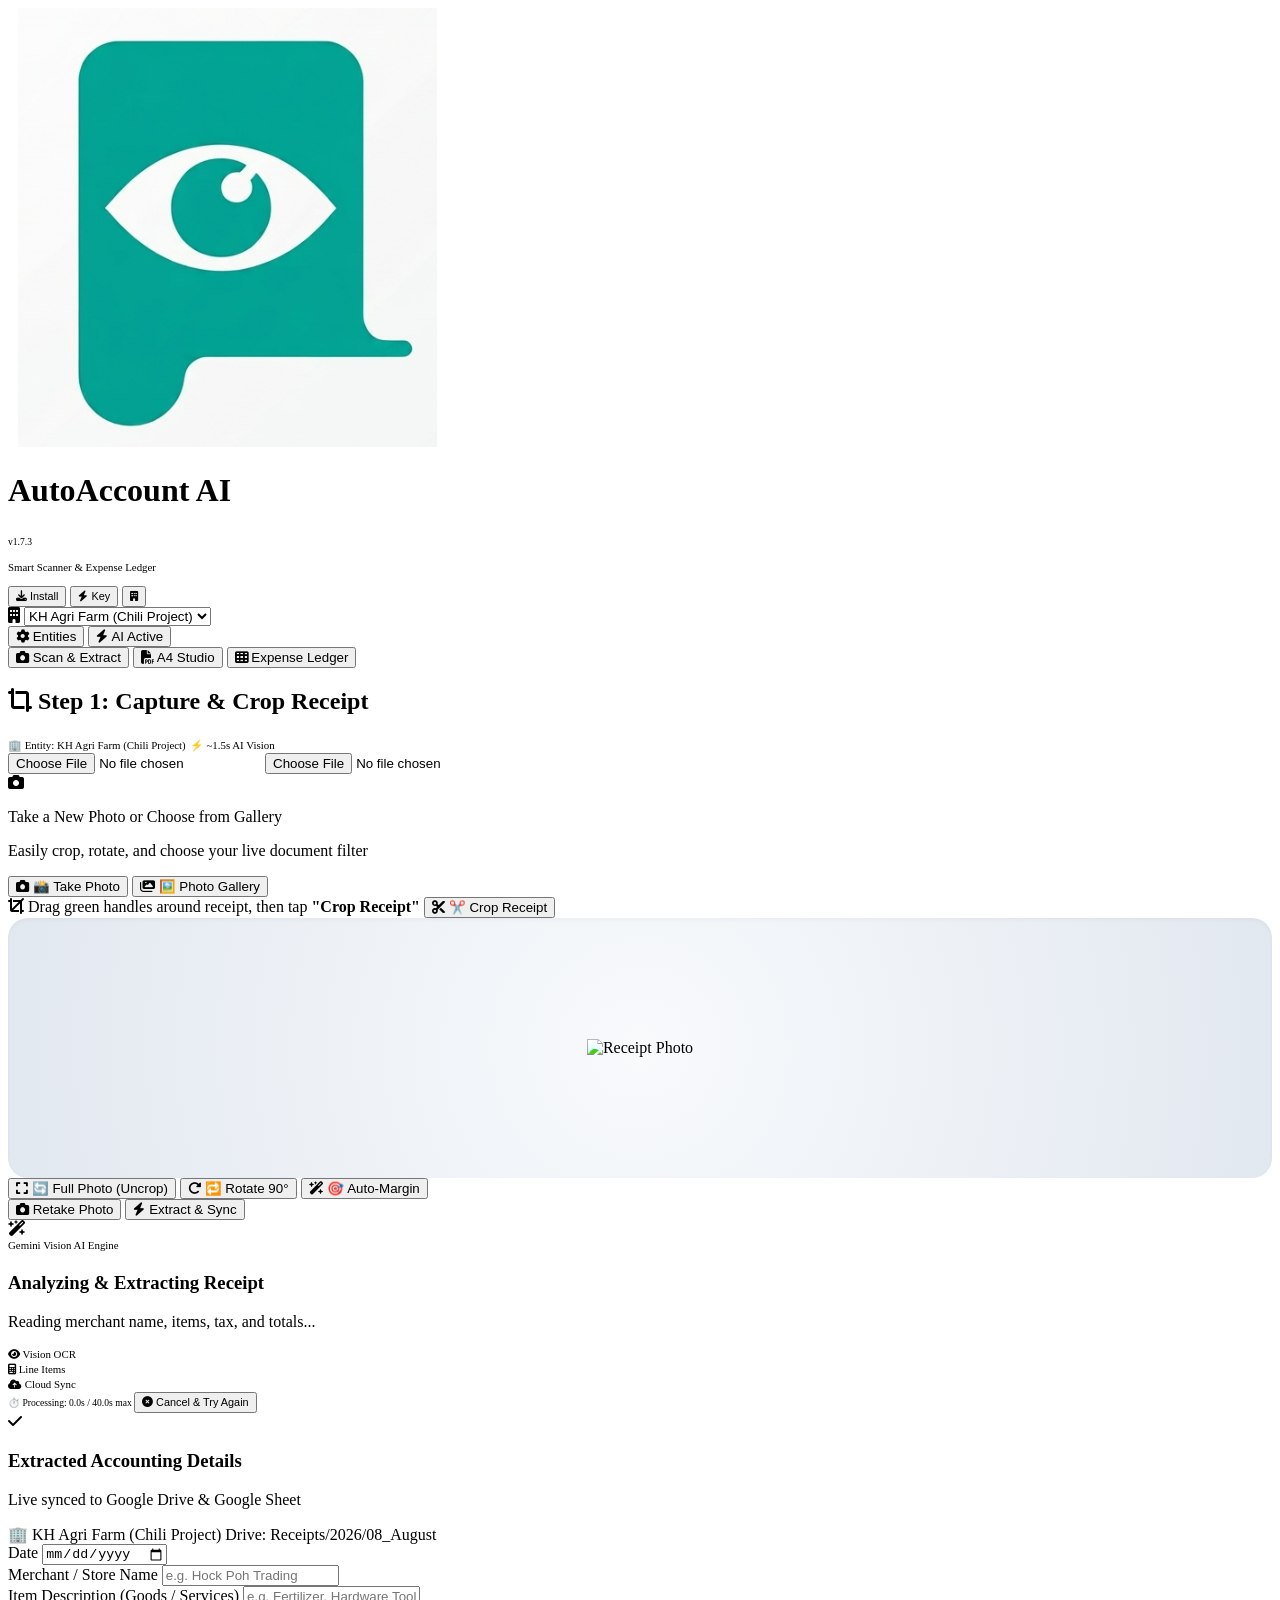
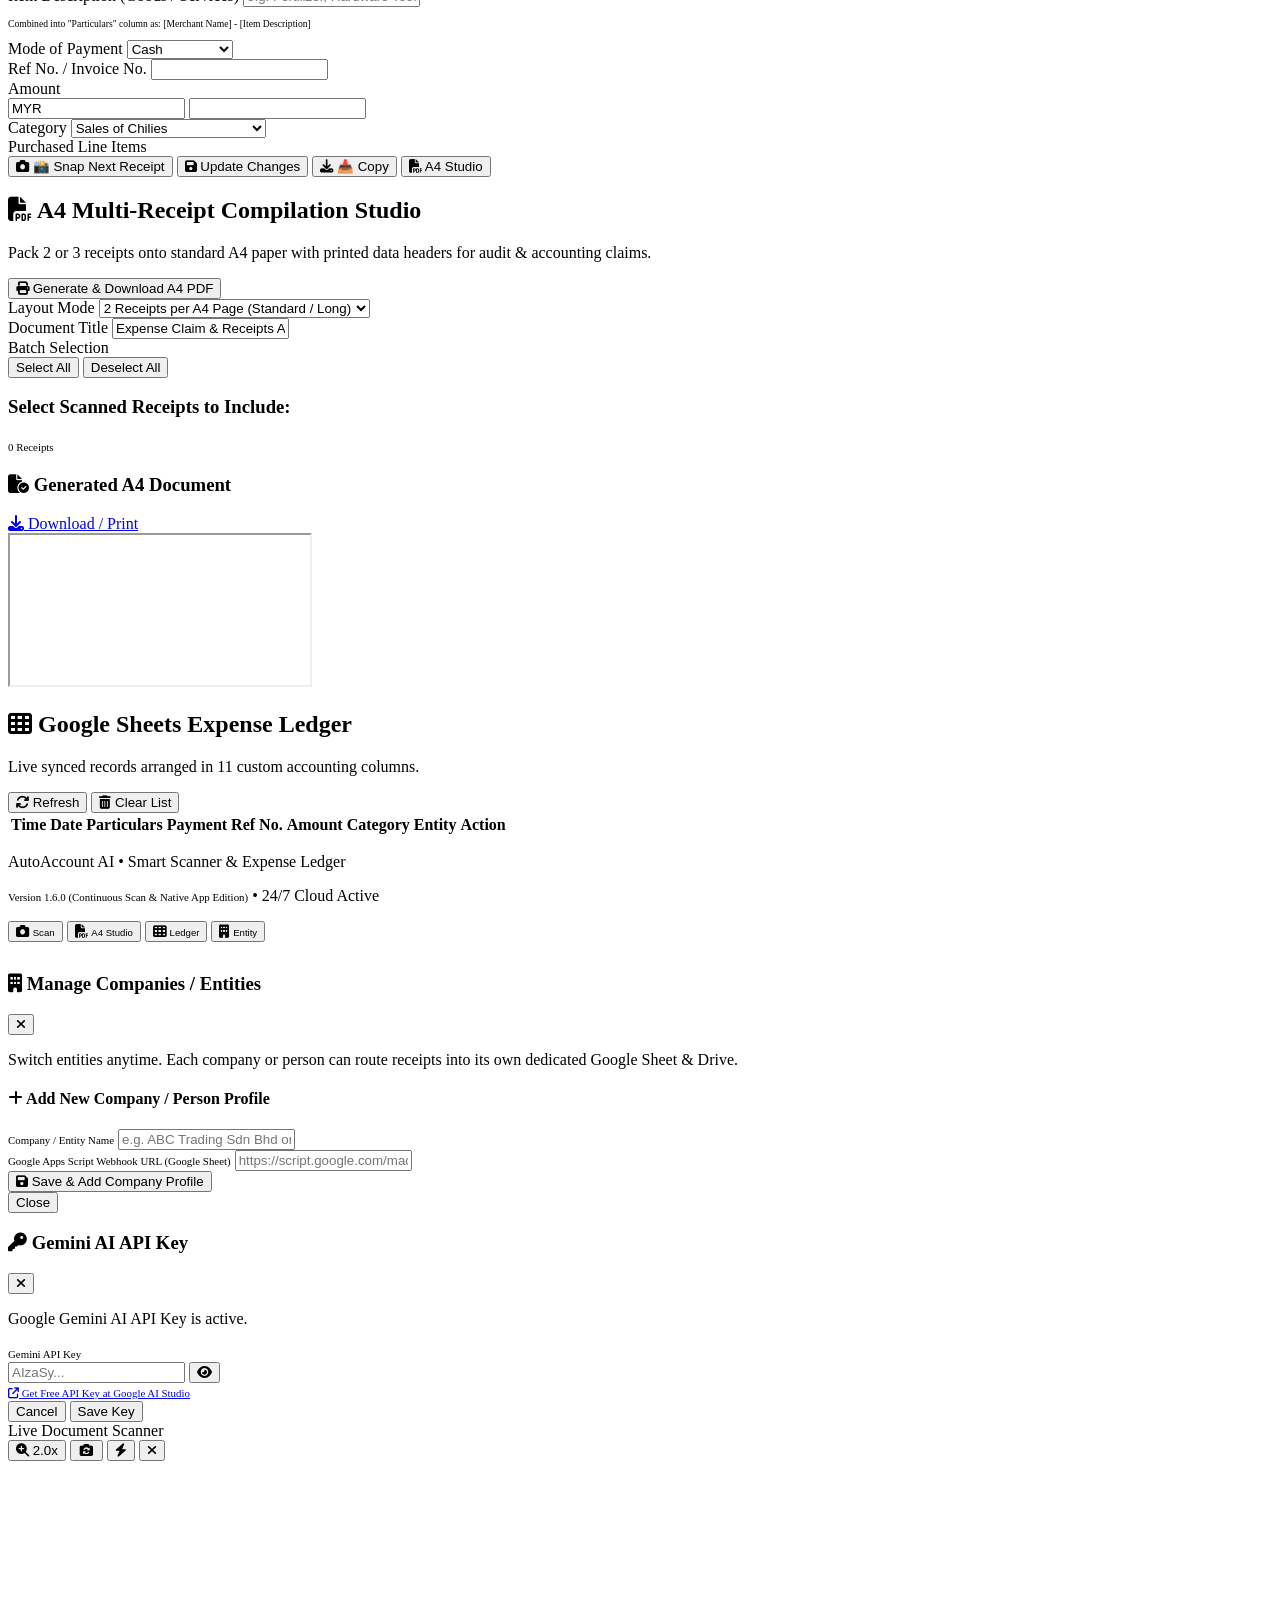
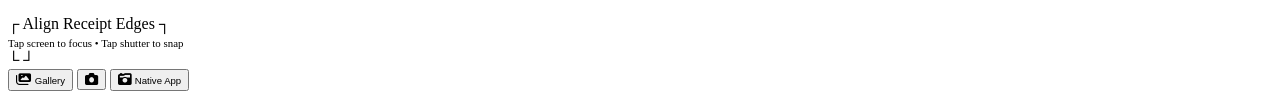
==== commit 3554b3ec: "v1.7.3: Restore Flash-Lite vision models (gemini-flash-lite-latest, gemini-3.5-flash-lite) for peak " ====
--- a/docs/index.html
+++ b/docs/index.html
@@ -20,7 +20,7 @@
   <!-- Cropper.js -->
   <link rel="stylesheet" href="https://cdnjs.cloudflare.com/ajax/libs/cropperjs/1.6.1/cropper.min.css">
   <script src="https://cdnjs.cloudflare.com/ajax/libs/cropperjs/1.6.1/cropper.min.js"></script>
-  <link rel="stylesheet" href="style.css?v=1.7.2">
+  <link rel="stylesheet" href="style.css?v=1.7.3">
   <style>
     /* Live Visual Image Filter Classes */
     .filter-preview-original { filter: none !important; }
@@ -36,11 +36,11 @@
     <div class="max-w-5xl mx-auto px-4 py-2.5 flex flex-col sm:flex-row items-center justify-between gap-2.5">
       <div class="flex items-center justify-between w-full sm:w-auto">
         <div class="flex items-center space-x-3">
-          <img src="logo.png?v=1.7.2" alt="AutoAccount Logo" class="w-11 h-11 rounded-2xl object-cover shadow-md bg-white p-0.5 border-2 border-white/40 shrink-0" />
+          <img src="logo.png?v=1.7.3" alt="AutoAccount Logo" class="w-11 h-11 rounded-2xl object-cover shadow-md bg-white p-0.5 border-2 border-white/40 shrink-0" />
           <div>
             <div class="flex items-center gap-1.5">
               <h1 class="font-extrabold text-base sm:text-lg leading-tight tracking-tight">AutoAccount AI</h1>
-              <span onclick="forceAppUpdate()" class="text-3xs font-mono font-bold bg-white/20 px-1.5 py-0.5 rounded text-emerald-100 border border-white/20 cursor-pointer active:scale-95 transition-all" title="Tap to refresh version">v1.7.2</span>
+              <span onclick="forceAppUpdate()" class="text-3xs font-mono font-bold bg-white/20 px-1.5 py-0.5 rounded text-emerald-100 border border-white/20 cursor-pointer active:scale-95 transition-all" title="Tap to refresh version">v1.7.3</span>
             </div>
             <p class="text-2xs text-emerald-100 font-medium">Smart Scanner & Expense Ledger</p>
           </div>
@@ -632,6 +632,6 @@
     </div>
   </div>
 
-  <script src="app.js?v=1.7.2"></script>
+  <script src="app.js?v=1.7.3"></script>
 </body>
 </html>
